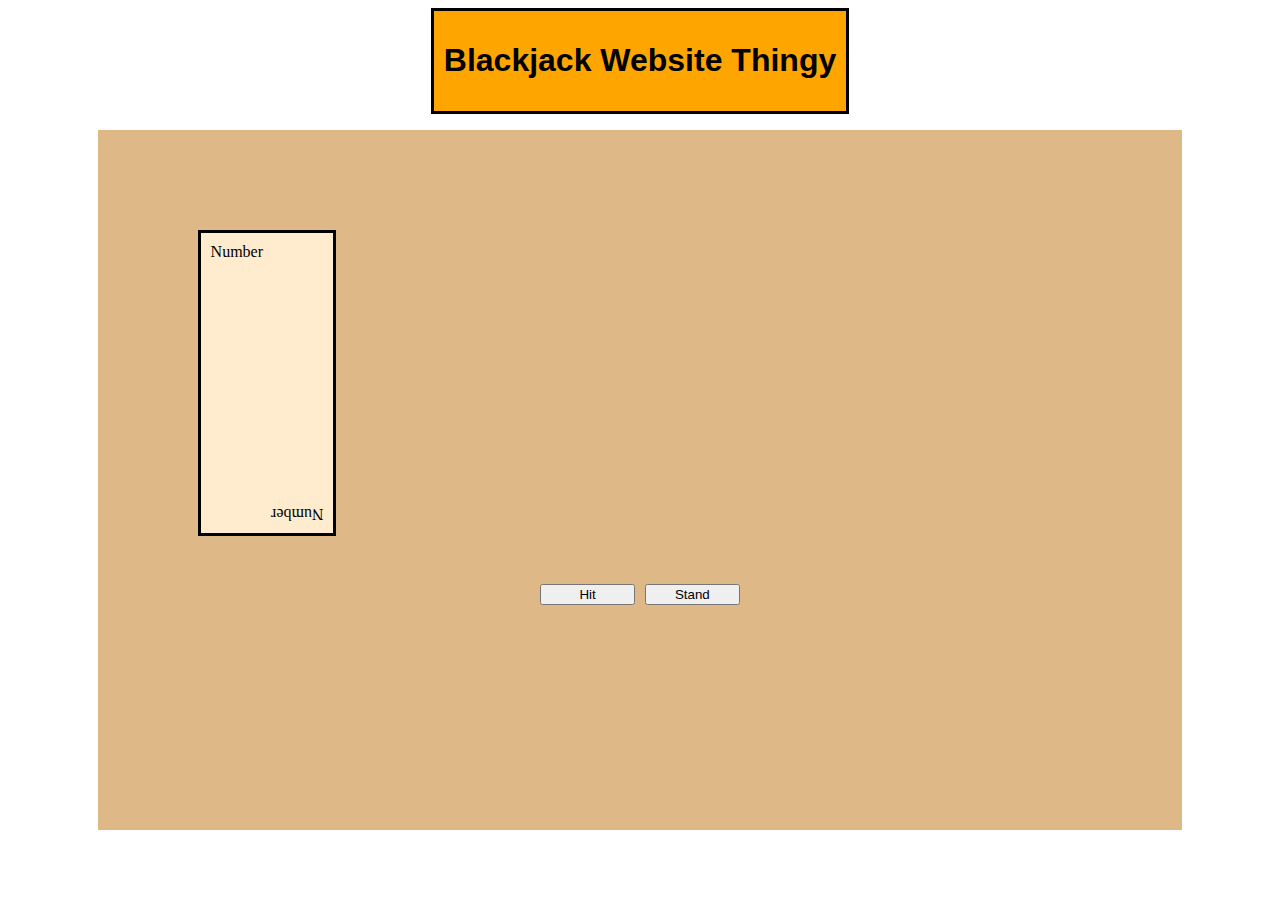
==== Blackjack/index.html @ b90930de "Blackjack Static" ====
<!DOCTYPE html>
<html lang="en">

<head>
    <meta charset="UTF-8">
    <meta http-equiv="X-UA-Compatible" content="IE=edge">
    <meta name="viewport" content="width=device-width, initial-scale=1.0">
    <link rel="stylesheet" href="style.css">
    <title>Blackjack</title>
</head>

<body>
    <div class="background">
        <div class="title">
            <h1>Blackjack Website Thingy</h1>
        </div>
        <hr class="break">
        <section class="table">

            <div class="container">

                <div class="card1">
                    <p class="number">Number</p>
                    <p class="numberBottom">Number</p>
                </div>

                <div class="tab"></div>

                <div class="card2">
                    <p class="number">Number</p>
                    <p class="numberBottom">Number</p>
                </div> 

                <div class="tab"></div>

                <div class="flip-card" style="margin-left:0;visibility: hidden;animation: spin 1s 2s forwards">
                    <div class="flip-card-inner">
                        <div class="flip-card-front">
                            <p class="number">Number</p>
                            <p class="numberBottom">Number</p>
                        </div>
                        <div class="flip-card-back">
    
                        </div>
                    </div>
                </div>

                <div class="tab"></div>

                <div class="flip-card" style="margin-left:0;visibility: hidden;animation: spin 1s 3s forwards">
                    <div class="flip-card-inner">
                        <div class="flip-card-front">
                            <p class="number">Number</p>
                            <p class="numberBottom">Number</p>
                        </div>
                        <div class="flip-card-back">
    
                        </div>
                    </div>
                </div>

                <div class="tab"></div>

                <div class="flip-card" style="margin-left:0;visibility: hidden;animation: spin 1s 4s forwards">
                    <div class="flip-card-inner">
                        <div class="flip-card-front">
                            <p class="number">Number</p>
                            <p class="numberBottom">Number</p>
                        </div>
                        <div class="flip-card-back">
    
                        </div>
                    </div>
                </div>

            </div>

            <hr class="break">
            <hr class="break">
            <hr class="break">

            <div class="container" style="align-self: center;">
                <button id="hit">Hit</button>
                <div class="tab"></div>
                <button id="stand">Stand</button>
            </div>

        </section>
    </div>
</body>

</html>
---- Blackjack/style.css ----
.background {
    display: flex;
    flex-flow: row wrap;
    /* background-color: peru; */
    align-content: center;
    justify-content: center;
}

.title {
    display: flex;
    background-color: orange;
    font-family: Comic Sans MS, cursive, sans-serif;
    padding: 10px;
    border: medium solid black;
    flex-flow: row wrap;
}

.table {
    display: flex;
    background-color: burlywood;
    flex-flow: column wrap;
    padding:100px;
    width: 70%;
    min-height: 500px;
}

.break {
    width: 100%;
    border-style: none;
}

.tab {
    width: 5%;
}

.card1 {
    display:flex;
    flex-flow: column wrap;
    justify-content: space-between;
    background-color: blanchedalmond;
    border: black medium solid;
    min-height: 300px;
    width: 15%;
    animation: spin 1s forwards;
    z-index: 1;
}

.card2 {
    display:flex;
    flex-flow: column wrap;
    justify-content: space-between;
    background-color: blanchedalmond;
    border: black medium solid;
    min-height: 300px;
    width: 15%;
    animation: spin 1s forwards 1s;
    visibility: hidden;
    z-index: 1;
}

.number {
    margin: 10px;
    width: 50%;
    width: fit-content;
}

.numberBottom {
    margin: 10px;
    transform: rotate(180deg);
    width: fit-content;
    margin-left:auto;
}

.container {
    display: flex;
    justify-content: space-between;
    perspective: 1000px;
}

#hit {
    width: 100px;
}

#stand {
    width: 100px;
}

/* .cardStatic {
    display:flex;
    flex-flow: column wrap;
    justify-content: space-between;
    background-color: blanchedalmond;
    border: black medium solid;
    min-height: 300px;
    width: 15%;
    position:relative;
    margin-left:auto;
} */

.flip-card {
    background-color: transparent;
    width: 15%;
    height: 300px;
    perspective: 1000px;
    position: relative;
    margin-left: 0;
}

.flip-card-inner {
    position: relative;
    width: 100%;
    height: 100%;
    text-align: center;
    transition: transform 0.8s;
    transform-style: preserve-3d;
    transform: rotateY(180deg);
  }

  .flip-card:hover .flip-card-inner {
    transform: rotateY(0deg);
  }

  .flip-card-front, .flip-card-back {
    position: absolute;
    width: 100%;
    height: 100%;
    -webkit-backface-visibility: hidden; /* Safari */
    backface-visibility: hidden;
  }

  .flip-card-front {
    display:flex;
    flex-flow: column wrap;
    justify-content: space-between;
    background-color: blanchedalmond;
    border: black medium solid;
  }

  .flip-card-back {
    background-color: dodgerblue;
    border: black medium solid;
    transform: rotateY(180deg);
  }

@keyframes spin {
    0% {transform: rotate3d(0,0,0,0);position:relative;left:100%;visibility: visible;}
    99% {transform: rotate3d(0,0.5,0.2,360deg);left:0px;visibility: visible;position:relative}
    100% {position:static;visibility: visible;transform: rotate3d(0,0.5,0.2,360deg)}
}
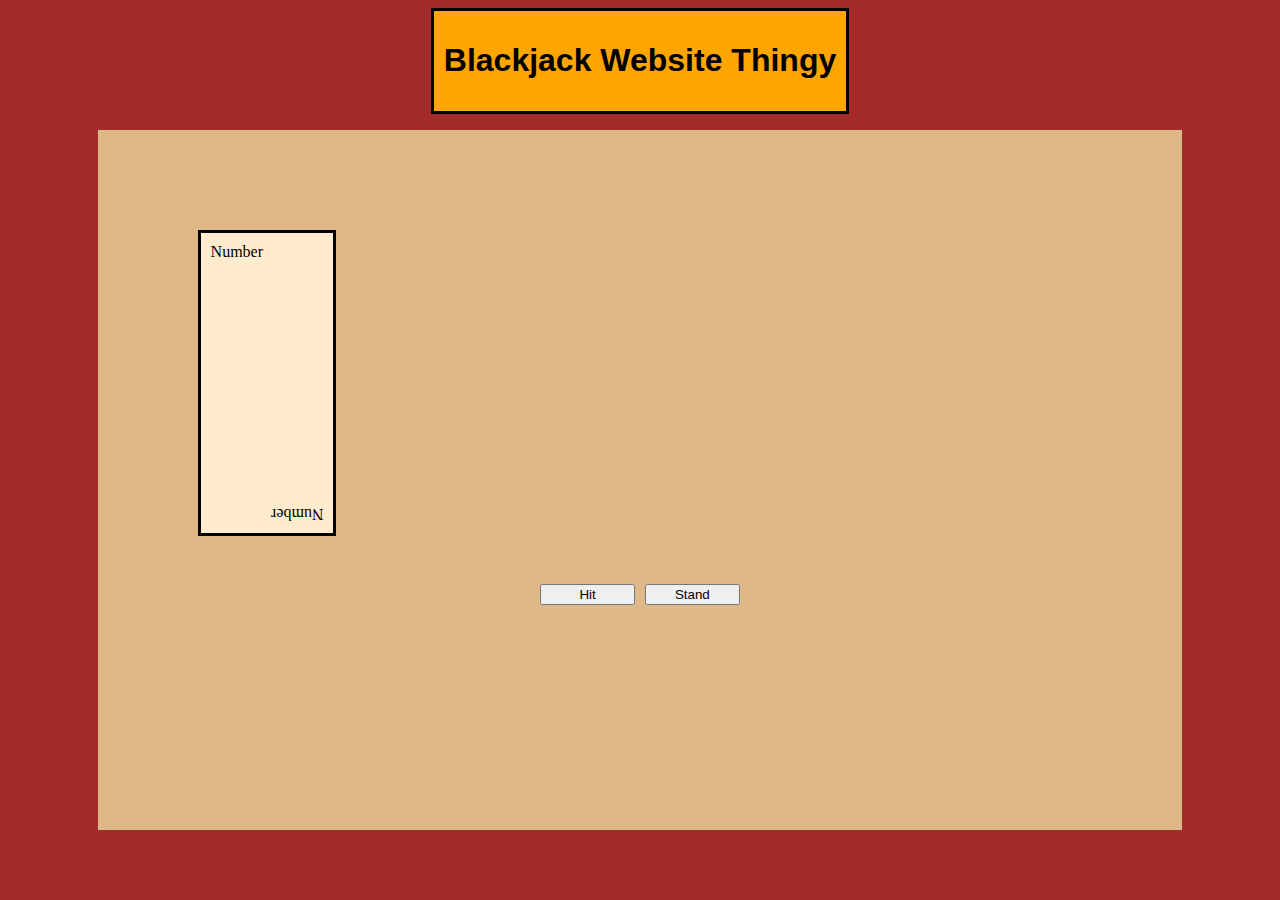
==== commit d98976a6: "Animations Fixed" ====
--- a/Blackjack/index.html
+++ b/Blackjack/index.html
@@ -33,7 +33,7 @@
 
                 <div class="tab"></div>
 
-                <div class="flip-card" style="margin-left:0;visibility: hidden;animation: spin 1s 2s forwards">
+                <div class="flip-card" style="margin-left:0;visibility: hidden;animation: spin2 1s 2s forwards">
                     <div class="flip-card-inner">
                         <div class="flip-card-front">
                             <p class="number">Number</p>
@@ -47,7 +47,7 @@
 
                 <div class="tab"></div>
 
-                <div class="flip-card" style="margin-left:0;visibility: hidden;animation: spin 1s 3s forwards">
+                <div class="flip-card" style="margin-left:0;visibility: hidden;animation: spin3 1s 3s forwards">
                     <div class="flip-card-inner">
                         <div class="flip-card-front">
                             <p class="number">Number</p>
@@ -61,7 +61,7 @@
 
                 <div class="tab"></div>
 
-                <div class="flip-card" style="margin-left:0;visibility: hidden;animation: spin 1s 4s forwards">
+                <div class="flip-card" style="margin-left:0;visibility: hidden;animation: spin4 1s 4s forwards">
                     <div class="flip-card-inner">
                         <div class="flip-card-front">
                             <p class="number">Number</p>
--- a/Blackjack/style.css
+++ b/Blackjack/style.css
@@ -4,6 +4,10 @@
     /* background-color: peru; */
     align-content: center;
     justify-content: center;
+}
+
+body {
+    background-color: brown;
 }
 
 .title {
@@ -19,7 +23,7 @@
     display: flex;
     background-color: burlywood;
     flex-flow: column wrap;
-    padding:100px;
+    padding: 100px;
     width: 70%;
     min-height: 500px;
 }
@@ -34,7 +38,7 @@
 }
 
 .card1 {
-    display:flex;
+    display: flex;
     flex-flow: column wrap;
     justify-content: space-between;
     background-color: blanchedalmond;
@@ -46,14 +50,14 @@
 }
 
 .card2 {
-    display:flex;
+    display: flex;
     flex-flow: column wrap;
     justify-content: space-between;
     background-color: blanchedalmond;
     border: black medium solid;
     min-height: 300px;
     width: 15%;
-    animation: spin 1s forwards 1s;
+    animation: spin1 1s forwards 1s;
     visibility: hidden;
     z-index: 1;
 }
@@ -68,7 +72,7 @@
     margin: 10px;
     transform: rotate(180deg);
     width: fit-content;
-    margin-left:auto;
+    margin-left: auto;
 }
 
 .container {
@@ -84,18 +88,6 @@
 #stand {
     width: 100px;
 }
-
-/* .cardStatic {
-    display:flex;
-    flex-flow: column wrap;
-    justify-content: space-between;
-    background-color: blanchedalmond;
-    border: black medium solid;
-    min-height: 300px;
-    width: 15%;
-    position:relative;
-    margin-left:auto;
-} */
 
 .flip-card {
     background-color: transparent;
@@ -114,36 +106,142 @@
     transition: transform 0.8s;
     transform-style: preserve-3d;
     transform: rotateY(180deg);
-  }
-
-  .flip-card:hover .flip-card-inner {
+}
+
+.flip-card:hover .flip-card-inner {
     transform: rotateY(0deg);
-  }
-
-  .flip-card-front, .flip-card-back {
+}
+
+.flip-card-front,
+.flip-card-back {
     position: absolute;
     width: 100%;
     height: 100%;
-    -webkit-backface-visibility: hidden; /* Safari */
+    -webkit-backface-visibility: hidden;
+    /* Safari */
     backface-visibility: hidden;
-  }
-
-  .flip-card-front {
-    display:flex;
+}
+
+.flip-card-front {
+    display: flex;
     flex-flow: column wrap;
     justify-content: space-between;
     background-color: blanchedalmond;
     border: black medium solid;
-  }
-
-  .flip-card-back {
+}
+
+.flip-card-back {
     background-color: dodgerblue;
     border: black medium solid;
     transform: rotateY(180deg);
-  }
+}
 
 @keyframes spin {
-    0% {transform: rotate3d(0,0,0,0);position:relative;left:100%;visibility: visible;}
-    99% {transform: rotate3d(0,0.5,0.2,360deg);left:0px;visibility: visible;position:relative}
-    100% {position:static;visibility: visible;transform: rotate3d(0,0.5,0.2,360deg)}
+    0% {
+        transform: rotate3d(0, 0, 0, 0);
+        position: relative;
+        left: 100%;
+        visibility: visible;
+    }
+
+    99% {
+        transform: rotate3d(0, 0.5, 0.2, 360deg);
+        left: 0px;
+        visibility: visible;
+        position: relative
+    }
+
+    100% {
+        position: static;
+        visibility: visible;
+        transform: rotate3d(0, 0.5, 0.2, 360deg)
+    }
+}
+
+@keyframes spin1 {
+    0% {
+        transform: rotate3d(0, 0, 0, 0);
+        position: relative;
+        left: 80%;
+        visibility: visible;
+    }
+
+    99% {
+        transform: rotate3d(0, 0.5, 0.2, 360deg);
+        left: 0px;
+        visibility: visible;
+        position: relative
+    }
+
+    100% {
+        position: static;
+        visibility: visible;
+        transform: rotate3d(0, 0.5, 0.2, 360deg)
+    }
+}
+
+@keyframes spin2 {
+    0% {
+        transform: rotate3d(0, 0, 0, 0);
+        position: relative;
+        left: 60%;
+        visibility: visible;
+    }
+
+    99% {
+        transform: rotate3d(0, 0.5, 0.2, 360deg);
+        left: 0px;
+        visibility: visible;
+        position: relative
+    }
+
+    100% {
+        position: static;
+        visibility: visible;
+        transform: rotate3d(0, 0.5, 0.2, 360deg)
+    }
+}
+
+@keyframes spin3 {
+    0% {
+        transform: rotate3d(0, 0, 0, 0);
+        position: relative;
+        left: 40%;
+        visibility: visible;
+    }
+
+    99% {
+        transform: rotate3d(0, 0.5, 0.2, 360deg);
+        left: 0px;
+        visibility: visible;
+        position: relative
+    }
+
+    100% {
+        position: static;
+        visibility: visible;
+        transform: rotate3d(0, 0.5, 0.2, 360deg)
+    }
+}
+
+@keyframes spin4 {
+    0% {
+        transform: rotate3d(0, 0, 0, 0);
+        position: relative;
+        left: 20%;
+        visibility: visible;
+    }
+
+    99% {
+        transform: rotate3d(0, 0.5, 0.2, 360deg);
+        left: 0px;
+        visibility: visible;
+        position: relative
+    }
+
+    100% {
+        position: static;
+        visibility: visible;
+        transform: rotate3d(0, 0.5, 0.2, 360deg)
+    }
 }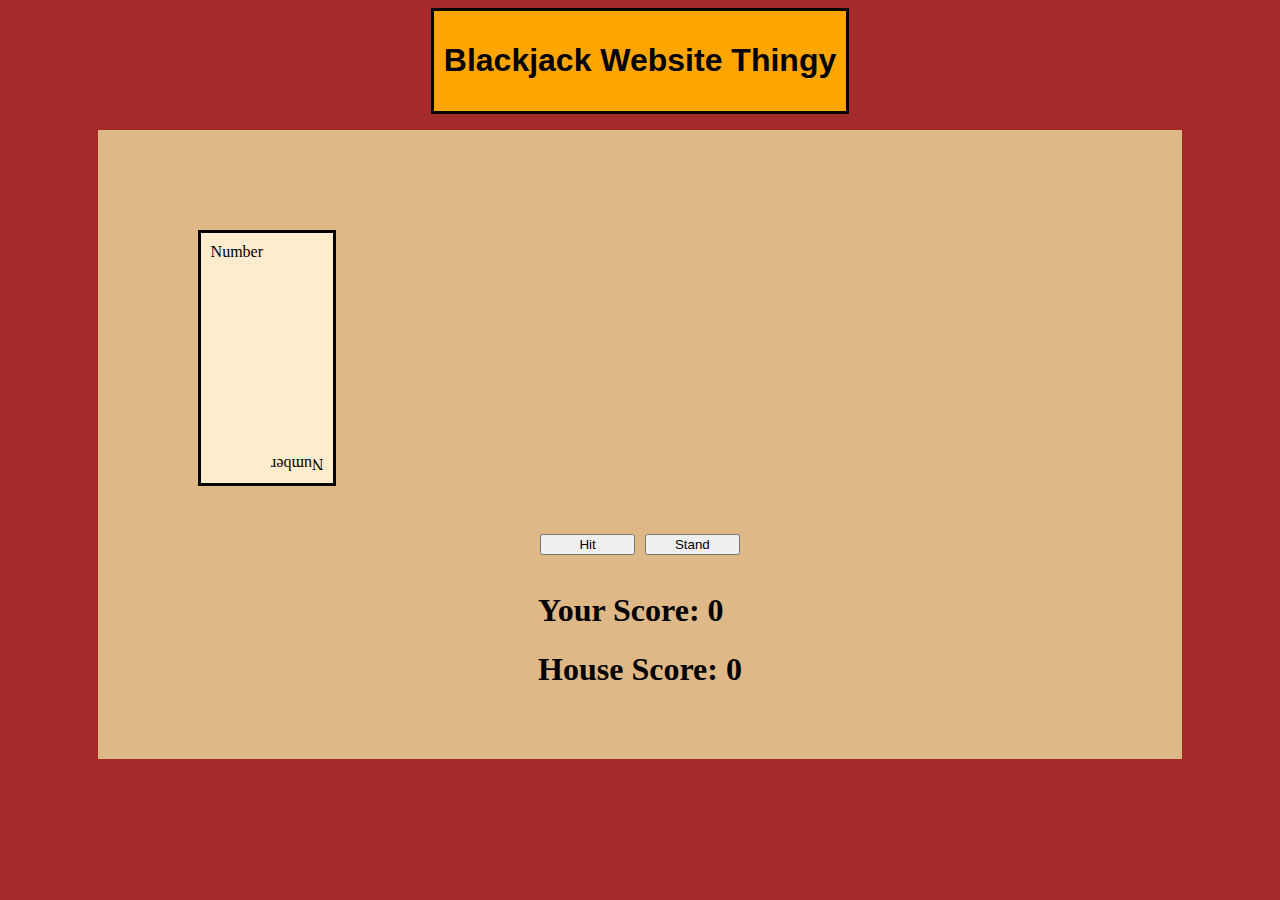
==== commit 0c766bac: "dbbfs" ====
--- a/Blackjack/index.html
+++ b/Blackjack/index.html
@@ -6,6 +6,7 @@
     <meta http-equiv="X-UA-Compatible" content="IE=edge">
     <meta name="viewport" content="width=device-width, initial-scale=1.0">
     <link rel="stylesheet" href="style.css">
+    <script src="script.js" defer></script>
     <title>Blackjack</title>
 </head>
 
@@ -29,7 +30,7 @@
                 <div class="card2">
                     <p class="number">Number</p>
                     <p class="numberBottom">Number</p>
-                </div> 
+                </div>
 
                 <div class="tab"></div>
 
@@ -40,7 +41,7 @@
                             <p class="numberBottom">Number</p>
                         </div>
                         <div class="flip-card-back">
-    
+
                         </div>
                     </div>
                 </div>
@@ -54,7 +55,7 @@
                             <p class="numberBottom">Number</p>
                         </div>
                         <div class="flip-card-back">
-    
+
                         </div>
                     </div>
                 </div>
@@ -68,7 +69,7 @@
                             <p class="numberBottom">Number</p>
                         </div>
                         <div class="flip-card-back">
-    
+
                         </div>
                     </div>
                 </div>
@@ -85,6 +86,17 @@
                 <button id="stand">Stand</button>
             </div>
 
+            <hr class="break">
+
+            <div class="containerCenter">
+                <div>
+                    <h1>Your Score: <span id="yourScore">0</span>
+                    </h1>
+                    <h1>House Score: <span id="houseScore">0</span>
+                    </h1>
+                </div>
+            </div>
+
         </section>
     </div>
 </body>
--- a/Blackjack/style.css
+++ b/Blackjack/style.css
@@ -25,7 +25,8 @@
     flex-flow: column wrap;
     padding: 100px;
     width: 70%;
-    min-height: 500px;
+    min-height: 400px;
+    padding-bottom: 50px;
 }
 
 .break {
@@ -43,7 +44,7 @@
     justify-content: space-between;
     background-color: blanchedalmond;
     border: black medium solid;
-    min-height: 300px;
+    min-height: 250px;
     width: 15%;
     animation: spin 1s forwards;
     z-index: 1;
@@ -55,7 +56,7 @@
     justify-content: space-between;
     background-color: blanchedalmond;
     border: black medium solid;
-    min-height: 300px;
+    min-height: 250px;
     width: 15%;
     animation: spin1 1s forwards 1s;
     visibility: hidden;
@@ -81,6 +82,12 @@
     perspective: 1000px;
 }
 
+.containerCenter {
+    display: flex;
+    justify-content: center;
+    perspective: 1000px;
+}
+
 #hit {
     width: 100px;
 }
@@ -92,7 +99,7 @@
 .flip-card {
     background-color: transparent;
     width: 15%;
-    height: 300px;
+    height: 250px;
     perspective: 1000px;
     position: relative;
     margin-left: 0;
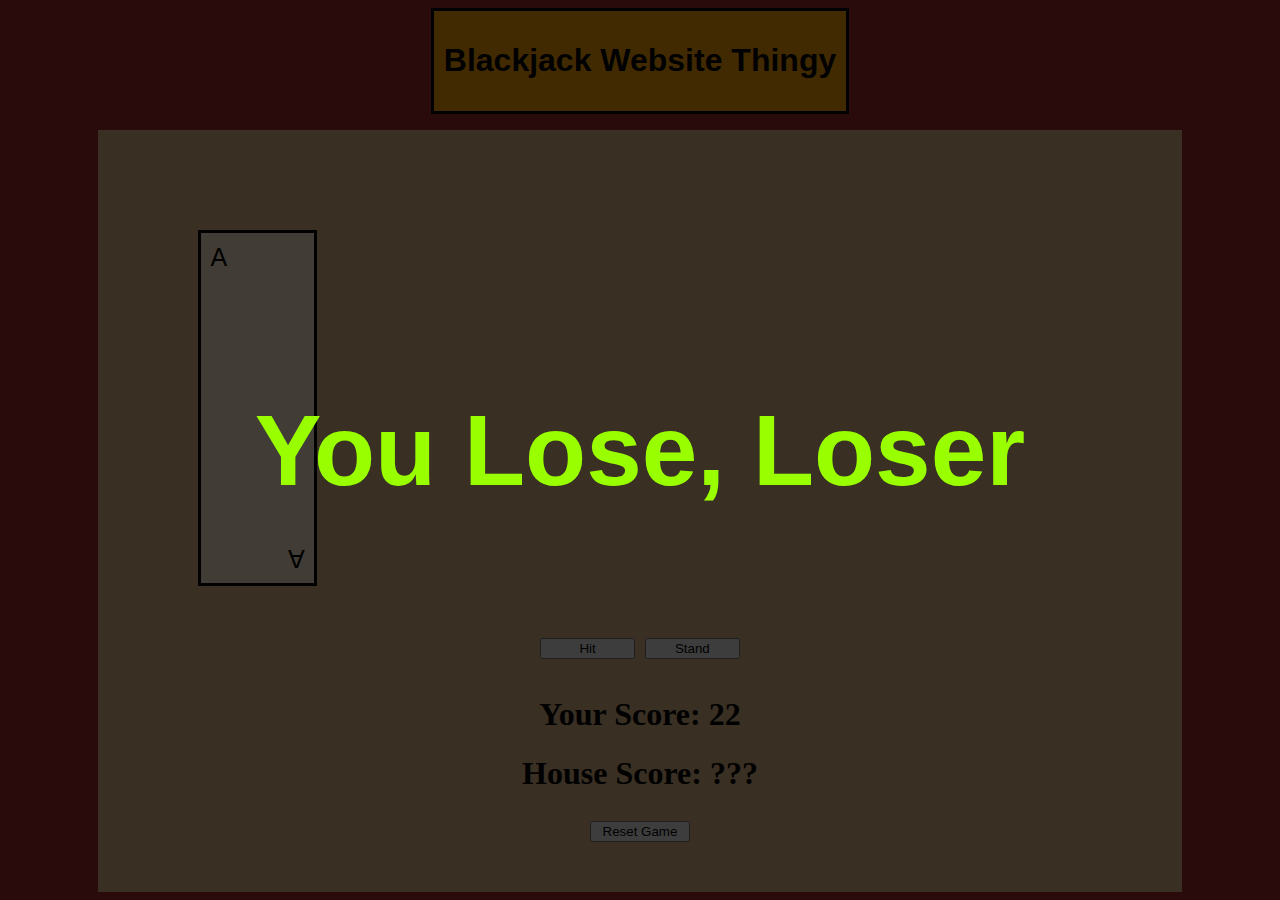
==== commit 6992bc21: "htuyrsrthrtsh" ====
--- a/Blackjack/index.html
+++ b/Blackjack/index.html
@@ -11,6 +11,12 @@
 </head>
 
 <body>
+
+    <div id="loseScreen">
+        <h1 id="lossText">You Lose, Loser</h1>
+        <h1 id="winText">Gamer, You Win!</h1>
+    </div>
+
     <div class="background">
         <div class="title">
             <h1>Blackjack Website Thingy</h1>
@@ -18,7 +24,7 @@
         <hr class="break">
         <section class="table">
 
-            <div class="container">
+            <div id="cardContainer" class="container" style="min-height: 40vh;">
 
                 <div class="card1">
                     <p class="number">Number</p>
@@ -37,8 +43,8 @@
                 <div class="flip-card" style="margin-left:0;visibility: hidden;animation: spin2 1s 2s forwards">
                     <div class="flip-card-inner">
                         <div class="flip-card-front">
-                            <p class="number">Number</p>
-                            <p class="numberBottom">Number</p>
+                            <p class="number">0</p>
+                            <p class="numberBottom">0</p>
                         </div>
                         <div class="flip-card-back">
 
@@ -51,8 +57,8 @@
                 <div class="flip-card" style="margin-left:0;visibility: hidden;animation: spin3 1s 3s forwards">
                     <div class="flip-card-inner">
                         <div class="flip-card-front">
-                            <p class="number">Number</p>
-                            <p class="numberBottom">Number</p>
+                            <p class="number">0</p>
+                            <p class="numberBottom">0</p>
                         </div>
                         <div class="flip-card-back">
 
@@ -65,8 +71,22 @@
                 <div class="flip-card" style="margin-left:0;visibility: hidden;animation: spin4 1s 4s forwards">
                     <div class="flip-card-inner">
                         <div class="flip-card-front">
-                            <p class="number">Number</p>
-                            <p class="numberBottom">Number</p>
+                            <p class="number">0</p>
+                            <p class="numberBottom">0</p>
+                        </div>
+                        <div class="flip-card-back">
+
+                        </div>
+                    </div>
+                </div>
+
+                <div class="tab"></div>
+
+                <div class="flip-card" style="margin-left:0;visibility: hidden;animation: spin4 1s 5s forwards">
+                    <div class="flip-card-inner">
+                        <div class="flip-card-front">
+                            <p class="number">0</p>
+                            <p class="numberBottom">0</p>
                         </div>
                         <div class="flip-card-back">
 
@@ -81,9 +101,9 @@
             <hr class="break">
 
             <div class="container" style="align-self: center;">
-                <button id="hit">Hit</button>
+                <button id="hit" onclick="hit()">Hit</button>
                 <div class="tab"></div>
-                <button id="stand">Stand</button>
+                <button id="stand" onclick="stand()">Stand</button>
             </div>
 
             <hr class="break">
@@ -92,10 +112,13 @@
                 <div>
                     <h1>Your Score: <span id="yourScore">0</span>
                     </h1>
-                    <h1>House Score: <span id="houseScore">0</span>
+                    <h1>House Score: <span id="houseScore">???</span>
                     </h1>
+                    <hr class="break">
+                    <button id="reset" onclick="resetGame()">Reset Game</button>
                 </div>
             </div>
+
 
         </section>
     </div>
--- a/Blackjack/style.css
+++ b/Blackjack/style.css
@@ -25,7 +25,7 @@
     flex-flow: column wrap;
     padding: 100px;
     width: 70%;
-    min-height: 400px;
+    min-height: 1vh;
     padding-bottom: 50px;
 }
 
@@ -44,7 +44,7 @@
     justify-content: space-between;
     background-color: blanchedalmond;
     border: black medium solid;
-    min-height: 250px;
+    height: 350px;
     width: 15%;
     animation: spin 1s forwards;
     z-index: 1;
@@ -56,7 +56,7 @@
     justify-content: space-between;
     background-color: blanchedalmond;
     border: black medium solid;
-    min-height: 250px;
+    height: 350px;
     width: 15%;
     animation: spin1 1s forwards 1s;
     visibility: hidden;
@@ -67,6 +67,8 @@
     margin: 10px;
     width: 50%;
     width: fit-content;
+    font-family: Comic Sans MS, cursive, sans-serif;
+    font-size: 25px;
 }
 
 .numberBottom {
@@ -74,6 +76,8 @@
     transform: rotate(180deg);
     width: fit-content;
     margin-left: auto;
+    font-family: Comic Sans MS, cursive, sans-serif;
+    font-size: 25px;
 }
 
 .container {
@@ -86,6 +90,39 @@
     display: flex;
     justify-content: center;
     perspective: 1000px;
+    text-align: center;
+}
+
+#loseScreen {
+    display: flex;
+    justify-content: center;
+    align-items: center;
+    background-color: rgba(0, 0, 0, 0);
+    height: 100vh;
+    width: 100vw;
+    position: fixed;
+    margin:0;
+    left:0;
+    top:0;
+    z-index: 1000;
+    visibility: hidden;
+    transition: background-color 2s;
+}
+
+#lossText {
+    position:absolute;
+    font-family: Comic Sans MS, cursive, sans-serif;
+    font-size: 100px;
+    color: rgba(153, 255, 0, 0);
+    transition: color 2s;
+}
+
+#winText {
+    position:absolute;
+    font-family: Comic Sans MS, cursive, sans-serif;
+    font-size: 100px;
+    color: rgba(153, 255, 0, 0);
+    transition: color 2s;
 }
 
 #hit {
@@ -93,13 +130,17 @@
 }
 
 #stand {
+    width: 100px;
+}
+
+#reset {
     width: 100px;
 }
 
 .flip-card {
     background-color: transparent;
     width: 15%;
-    height: 250px;
+    height: 350px;
     perspective: 1000px;
     position: relative;
     margin-left: 0;
@@ -115,9 +156,9 @@
     transform: rotateY(180deg);
 }
 
-.flip-card:hover .flip-card-inner {
+/* .flip-card:hover .flip-card-inner {
     transform: rotateY(0deg);
-}
+} */
 
 .flip-card-front,
 .flip-card-back {
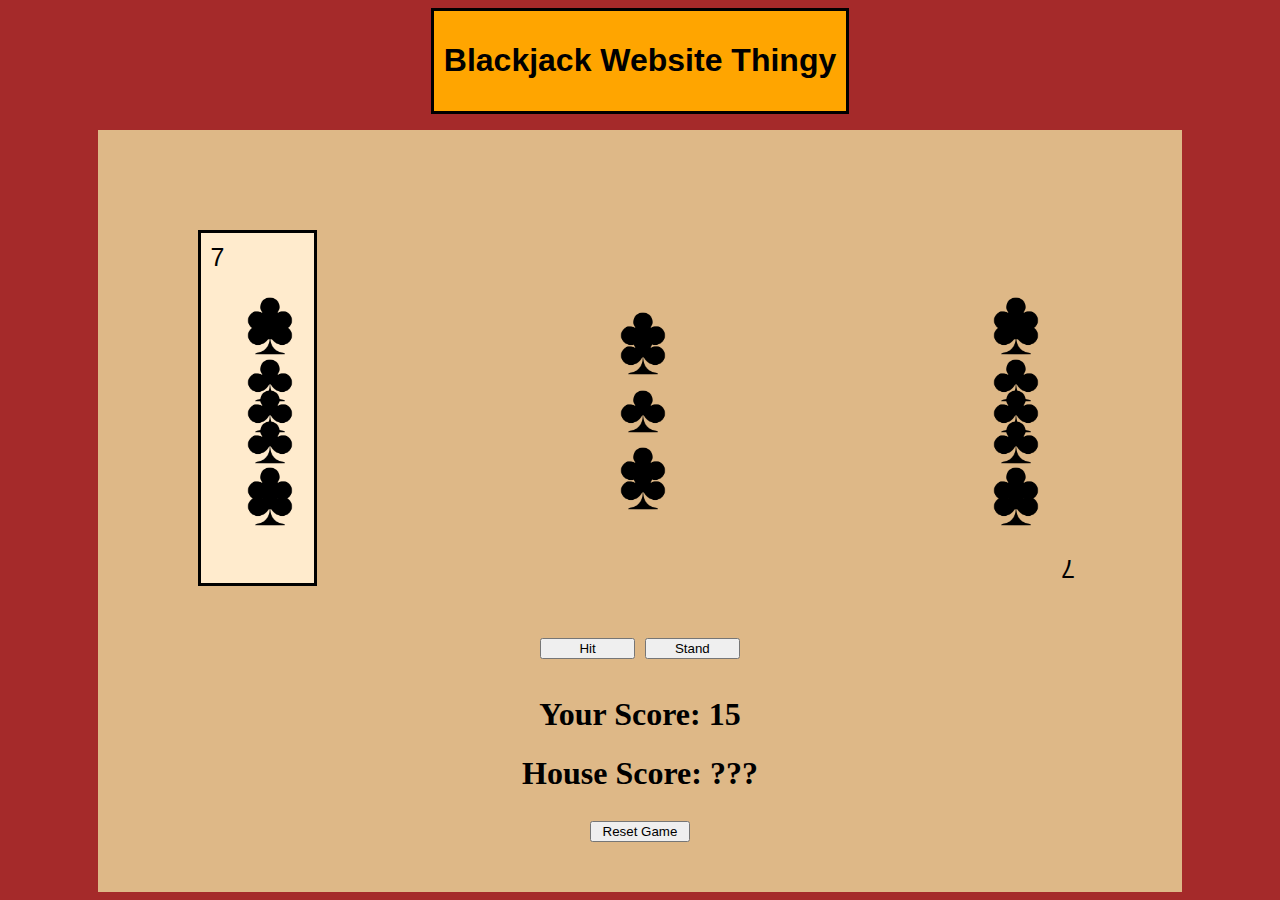
==== commit d775bdc4: "Images Added" ====
--- a/Blackjack/index.html
+++ b/Blackjack/index.html
@@ -27,15 +27,104 @@
             <div id="cardContainer" class="container" style="min-height: 40vh;">
 
                 <div class="card1">
-                    <p class="number">Number</p>
-                    <p class="numberBottom">Number</p>
+                    <div class="cardContainerThing">
+                        <p class="number">0</p>
+                        <p class="numberBottom">0</p>
+                    </div>
+
+                    <div class="cardContainerThingCenter">
+                        <div style="width: 50px;height: 50px;background-color: transparent;"></div>
+                        <img src="Images/Card_club.png" class="images" id="3C1S1">
+                        <img src="Images/Card_club.png" class="images" id="3C1S2">
+                        <img src="Images/Card_club.png" class="images" id="3C1S3">
+                        <div style="width: 50px;height: 50px;background-color: transparent;"></div>
+                        <div class="flexBreak"></div>
+                        <div style="width: 50px;height: 50px;background-color: transparent;"></div>
+                        <img src="Images/Card_club.png" class="images" id="3C1S4">
+                        <img src="Images/Card_club.png" class="images" id="3C1S5">
+                        <img src="Images/Card_club.png" class="images" id="3C1S6">
+                        <div style="width: 50px;height: 50px;background-color: transparent;"></div>
+                        <div class="flexBreak"></div>
+                        <div style="width: 50px;height: 50px;background-color: transparent;"></div>
+                        <img src="Images/Card_club.png" class="images" id="3C1S7">
+                        <img src="Images/Card_club.png" class="images" id="3C1S8">
+                        <img src="Images/Card_club.png" class="images" id="3C1S9">
+                        <div style="width: 50px;height: 50px;background-color: transparent;"></div>
+                    </div>
+
+                    <div class="cardContainerThingCenter">
+                        <div style="width: 50px;height: 50px;background-color: transparent;"></div>
+                        <img src="Images/Card_club.png" class="images" id="4C1S1">
+                        <img src="Images/Card_club.png" class="images" id="4C1S2">
+                        <img src="Images/Card_club.png" class="images" id="4C1S3">
+                        <img src="Images/Card_club.png" class="images" id="4C1S4">
+                        <div style="width: 50px;height: 50px;background-color: transparent;"></div>
+                        <div class="flexBreak"></div>
+                        <div style="width: 50px;height: 70px;background-color: transparent;"></div>
+                        <img src="Images/Card_club.png" class="images" id="4C1S5">
+                        <div style="width: 50px;height: 10px;background-color: transparent;"></div>
+                        <img src="Images/Card_club.png" class="images" id="4C1S6">
+                        <div style="width: 50px;height: 70px;background-color: transparent;"></div>
+                        <div class="flexBreak"></div>
+                        <div style="width: 50px;height: 50px;background-color: transparent;"></div>
+                        <img src="Images/Card_club.png" class="images" id="4C1S7">
+                        <img src="Images/Card_club.png" class="images" id="4C1S8">
+                        <img src="Images/Card_club.png" class="images" id="4C1S9">
+                        <img src="Images/Card_club.png" class="images" id="4C1S10">
+                        <div style="width: 50px;height: 50px;background-color: transparent;"></div>
+                    </div>
+
                 </div>
 
                 <div class="tab"></div>
 
                 <div class="card2">
-                    <p class="number">Number</p>
-                    <p class="numberBottom">Number</p>
+                    <div class="cardContainerThing">
+                        <p class="number">0</p>
+                        <p class="numberBottom">0</p>
+                    </div>
+
+                    <div class="cardContainerThingCenter">
+                        <div style="width: 50px;height: 50px;background-color: transparent;"></div>
+                        <img src="Images/Card_club.png" class="images" id="3C2S1">
+                        <img src="Images/Card_club.png" class="images" id="3C2S2">
+                        <img src="Images/Card_club.png" class="images" id="3C2S3">
+                        <div style="width: 50px;height: 50px;background-color: transparent;"></div>
+                        <div class="flexBreak"></div>
+                        <div style="width: 50px;height: 50px;background-color: transparent;"></div>
+                        <img src="Images/Card_club.png" class="images" id="3C2S4">
+                        <img src="Images/Card_club.png" class="images" id="3C2S5">
+                        <img src="Images/Card_club.png" class="images" id="3C2S6">
+                        <div style="width: 50px;height: 50px;background-color: transparent;"></div>
+                        <div class="flexBreak"></div>
+                        <div style="width: 50px;height: 50px;background-color: transparent;"></div>
+                        <img src="Images/Card_club.png" class="images" id="3C2S7">
+                        <img src="Images/Card_club.png" class="images" id="3C2S8">
+                        <img src="Images/Card_club.png" class="images" id="3C2S9">
+                        <div style="width: 50px;height: 50px;background-color: transparent;"></div>
+                    </div>
+
+                    <div class="cardContainerThingCenter">
+                        <div style="width: 50px;height: 50px;background-color: transparent;"></div>
+                        <img src="Images/Card_club.png" class="images" id="4C2S1">
+                        <img src="Images/Card_club.png" class="images" id="4C2S2">
+                        <img src="Images/Card_club.png" class="images" id="4C2S3">
+                        <img src="Images/Card_club.png" class="images" id="4C2S4">
+                        <div style="width: 50px;height: 50px;background-color: transparent;"></div>
+                        <div class="flexBreak"></div>
+                        <div style="width: 50px;height: 70px;background-color: transparent;"></div>
+                        <img src="Images/Card_club.png" class="images" id="4C2S5">
+                        <div style="width: 50px;height: 10px;background-color: transparent;"></div>
+                        <img src="Images/Card_club.png" class="images" id="4C2S6">
+                        <div style="width: 50px;height: 70px;background-color: transparent;"></div>
+                        <div class="flexBreak"></div>
+                        <div style="width: 50px;height: 50px;background-color: transparent;"></div>
+                        <img src="Images/Card_club.png" class="images" id="4C2S7">
+                        <img src="Images/Card_club.png" class="images" id="4C2S8">
+                        <img src="Images/Card_club.png" class="images" id="4C2S9">
+                        <img src="Images/Card_club.png" class="images" id="4C2S10">
+                        <div style="width: 50px;height: 50px;background-color: transparent;"></div>
+                    </div>
                 </div>
 
                 <div class="tab"></div>
@@ -43,9 +132,54 @@
                 <div class="flip-card" style="margin-left:0;visibility: hidden;animation: spin2 1s 2s forwards">
                     <div class="flip-card-inner">
                         <div class="flip-card-front">
-                            <p class="number">0</p>
-                            <p class="numberBottom">0</p>
-                        </div>
+                            <div class="cardContainerThing">
+                                <p class="number">0r</p>
+                                <p class="numberBottom">0</p>
+                            </div>
+                        </div>
+
+                        <div class="cardContainerThingCenter">
+                            <div style="width: 50px;height: 50px;background-color: transparent;"></div>
+                            <img src="Images/Card_club.png" class="images" id="3C3S1">
+                            <img src="Images/Card_club.png" class="images" id="3C3S2">
+                            <img src="Images/Card_club.png" class="images" id="3C3S3">
+                            <div style="width: 50px;height: 50px;background-color: transparent;"></div>
+                            <div class="flexBreak"></div>
+                            <div style="width: 50px;height: 50px;background-color: transparent;"></div>
+                            <img src="Images/Card_club.png" class="images" id="3C3S4">
+                            <img src="Images/Card_club.png" class="images" id="3C3S5">
+                            <img src="Images/Card_club.png" class="images" id="3C3S6">
+                            <div style="width: 50px;height: 50px;background-color: transparent;"></div>
+                            <div class="flexBreak"></div>
+                            <div style="width: 50px;height: 50px;background-color: transparent;"></div>
+                            <img src="Images/Card_club.png" class="images" id="3C3S7">
+                            <img src="Images/Card_club.png" class="images" id="3C3S8">
+                            <img src="Images/Card_club.png" class="images" id="3C3S9">
+                            <div style="width: 50px;height: 50px;background-color: transparent;"></div>
+                        </div>
+
+                        <div class="cardContainerThingCenter">
+                            <div style="width: 50px;height: 50px;background-color: transparent;"></div>
+                            <img src="Images/Card_club.png" class="images" id="4C3S1">
+                            <img src="Images/Card_club.png" class="images" id="4C3S2">
+                            <img src="Images/Card_club.png" class="images" id="4C3S3">
+                            <img src="Images/Card_club.png" class="images" id="4C3S4">
+                            <div style="width: 50px;height: 50px;background-color: transparent;"></div>
+                            <div class="flexBreak"></div>
+                            <div style="width: 50px;height: 70px;background-color: transparent;"></div>
+                            <img src="Images/Card_club.png" class="images" id="4C3S5">
+                            <div style="width: 50px;height: 10px;background-color: transparent;"></div>
+                            <img src="Images/Card_club.png" class="images" id="4C3S6">
+                            <div style="width: 50px;height: 70px;background-color: transparent;"></div>
+                            <div class="flexBreak"></div>
+                            <div style="width: 50px;height: 50px;background-color: transparent;"></div>
+                            <img src="Images/Card_club.png" class="images" id="4C3S7">
+                            <img src="Images/Card_club.png" class="images" id="4C3S8">
+                            <img src="Images/Card_club.png" class="images" id="4C3S9">
+                            <img src="Images/Card_club.png" class="images" id="4C3S10">
+                            <div style="width: 50px;height: 50px;background-color: transparent;"></div>
+                        </div>
+
                         <div class="flip-card-back">
 
                         </div>
@@ -57,8 +191,53 @@
                 <div class="flip-card" style="margin-left:0;visibility: hidden;animation: spin3 1s 3s forwards">
                     <div class="flip-card-inner">
                         <div class="flip-card-front">
-                            <p class="number">0</p>
-                            <p class="numberBottom">0</p>
+                            <div class="cardContainerThing">
+                                <p class="number">0</p>
+                                <p class="numberBottom">0</p>
+                            </div>
+
+                            <div class="cardContainerThingCenter">
+                                <div style="width: 50px;height: 50px;background-color: transparent;"></div>
+                                <img src="Images/Card_club.png" class="images" id="3C4S1">
+                                <img src="Images/Card_club.png" class="images" id="3C4S2">
+                                <img src="Images/Card_club.png" class="images" id="3C4S3">
+                                <div style="width: 50px;height: 50px;background-color: transparent;"></div>
+                                <div class="flexBreak"></div>
+                                <div style="width: 50px;height: 50px;background-color: transparent;"></div>
+                                <img src="Images/Card_club.png" class="images" id="3C4S4">
+                                <img src="Images/Card_club.png" class="images" id="3C4S5">
+                                <img src="Images/Card_club.png" class="images" id="3C4S6">
+                                <div style="width: 50px;height: 50px;background-color: transparent;"></div>
+                                <div class="flexBreak"></div>
+                                <div style="width: 50px;height: 50px;background-color: transparent;"></div>
+                                <img src="Images/Card_club.png" class="images" id="3C4S7">
+                                <img src="Images/Card_club.png" class="images" id="3C4S8">
+                                <img src="Images/Card_club.png" class="images" id="3C4S9">
+                                <div style="width: 50px;height: 50px;background-color: transparent;"></div>
+                            </div>
+
+                            <div class="cardContainerThingCenter">
+                                <div style="width: 50px;height: 50px;background-color: transparent;"></div>
+                                <img src="Images/Card_club.png" class="images" id="4C4S1">
+                                <img src="Images/Card_club.png" class="images" id="4C4S2">
+                                <img src="Images/Card_club.png" class="images" id="4C4S3">
+                                <img src="Images/Card_club.png" class="images" id="4C4S4">
+                                <div style="width: 50px;height: 50px;background-color: transparent;"></div>
+                                <div class="flexBreak"></div>
+                                <div style="width: 50px;height: 70px;background-color: transparent;"></div>
+                                <img src="Images/Card_club.png" class="images" id="4C4S5">
+                                <div style="width: 50px;height: 10px;background-color: transparent;"></div>
+                                <img src="Images/Card_club.png" class="images" id="4C4S6">
+                                <div style="width: 50px;height: 70px;background-color: transparent;"></div>
+                                <div class="flexBreak"></div>
+                                <div style="width: 50px;height: 50px;background-color: transparent;"></div>
+                                <img src="Images/Card_club.png" class="images" id="4C4S7">
+                                <img src="Images/Card_club.png" class="images" id="4C4S8">
+                                <img src="Images/Card_club.png" class="images" id="4C4S9">
+                                <img src="Images/Card_club.png" class="images" id="4C4S10">
+                                <div style="width: 50px;height: 50px;background-color: transparent;"></div>
+                            </div>
+
                         </div>
                         <div class="flip-card-back">
 
@@ -71,8 +250,53 @@
                 <div class="flip-card" style="margin-left:0;visibility: hidden;animation: spin4 1s 4s forwards">
                     <div class="flip-card-inner">
                         <div class="flip-card-front">
-                            <p class="number">0</p>
-                            <p class="numberBottom">0</p>
+                            <div class="cardContainerThing">
+                                <p class="number">0</p>
+                                <p class="numberBottom">0</p>
+                            </div>
+
+                            <div class="cardContainerThingCenter">
+                                <div style="width: 50px;height: 50px;background-color: transparent;"></div>
+                                <img src="Images/Card_club.png" class="images" id="3C5S1">
+                                <img src="Images/Card_club.png" class="images" id="3C5S2">
+                                <img src="Images/Card_club.png" class="images" id="3C5S3">
+                                <div style="width: 50px;height: 50px;background-color: transparent;"></div>
+                                <div class="flexBreak"></div>
+                                <div style="width: 50px;height: 50px;background-color: transparent;"></div>
+                                <img src="Images/Card_club.png" class="images" id="3C5S4">
+                                <img src="Images/Card_club.png" class="images" id="3C5S5">
+                                <img src="Images/Card_club.png" class="images" id="3C5S6">
+                                <div style="width: 50px;height: 50px;background-color: transparent;"></div>
+                                <div class="flexBreak"></div>
+                                <div style="width: 50px;height: 50px;background-color: transparent;"></div>
+                                <img src="Images/Card_club.png" class="images" id="3C5S7">
+                                <img src="Images/Card_club.png" class="images" id="3C5S8">
+                                <img src="Images/Card_club.png" class="images" id="3C5S9">
+                                <div style="width: 50px;height: 50px;background-color: transparent;"></div>
+                            </div>
+
+                            <div class="cardContainerThingCenter">
+                                <div style="width: 50px;height: 50px;background-color: transparent;"></div>
+                                <img src="Images/Card_club.png" class="images" id="4C5S1">
+                                <img src="Images/Card_club.png" class="images" id="4C5S2">
+                                <img src="Images/Card_club.png" class="images" id="4C5S3">
+                                <img src="Images/Card_club.png" class="images" id="4C5S4">
+                                <div style="width: 50px;height: 50px;background-color: transparent;"></div>
+                                <div class="flexBreak"></div>
+                                <div style="width: 50px;height: 70px;background-color: transparent;"></div>
+                                <img src="Images/Card_club.png" class="images" id="4C5S5">
+                                <div style="width: 50px;height: 10px;background-color: transparent;"></div>
+                                <img src="Images/Card_club.png" class="images" id="4C5S6">
+                                <div style="width: 50px;height: 70px;background-color: transparent;"></div>
+                                <div class="flexBreak"></div>
+                                <div style="width: 50px;height: 50px;background-color: transparent;"></div>
+                                <img src="Images/Card_club.png" class="images" id="4C5S7">
+                                <img src="Images/Card_club.png" class="images" id="4C5S8">
+                                <img src="Images/Card_club.png" class="images" id="4C5S9">
+                                <img src="Images/Card_club.png" class="images" id="4C5S10">
+                                <div style="width: 50px;height: 50px;background-color: transparent;"></div>
+                            </div>
+
                         </div>
                         <div class="flip-card-back">
 
@@ -85,8 +309,53 @@
                 <div class="flip-card" style="margin-left:0;visibility: hidden;animation: spin4 1s 5s forwards">
                     <div class="flip-card-inner">
                         <div class="flip-card-front">
-                            <p class="number">0</p>
-                            <p class="numberBottom">0</p>
+                            <div class="cardContainerThing">
+                                <p class="number">0</p>
+                                <p class="numberBottom">0</p>
+                            </div>
+
+                            <div class="cardContainerThingCenter">
+                                <div style="width: 50px;height: 50px;background-color: transparent;"></div>
+                                <img src="Images/Card_club.png" class="images" id="3C6S1">
+                                <img src="Images/Card_club.png" class="images" id="3C6S2">
+                                <img src="Images/Card_club.png" class="images" id="3C6S3">
+                                <div style="width: 50px;height: 50px;background-color: transparent;"></div>
+                                <div class="flexBreak"></div>
+                                <div style="width: 50px;height: 50px;background-color: transparent;"></div>
+                                <img src="Images/Card_club.png" class="images" id="3C6S4">
+                                <img src="Images/Card_club.png" class="images" id="3C6S5">
+                                <img src="Images/Card_club.png" class="images" id="3C6S6">
+                                <div style="width: 50px;height: 50px;background-color: transparent;"></div>
+                                <div class="flexBreak"></div>
+                                <div style="width: 50px;height: 50px;background-color: transparent;"></div>
+                                <img src="Images/Card_club.png" class="images" id="3C6S7">
+                                <img src="Images/Card_club.png" class="images" id="3C6S8">
+                                <img src="Images/Card_club.png" class="images" id="3C6S9">
+                                <div style="width: 50px;height: 50px;background-color: transparent;"></div>
+                            </div>
+    
+                            <div class="cardContainerThingCenter">
+                                <div style="width: 50px;height: 50px;background-color: transparent;"></div>
+                                <img src="Images/Card_club.png" class="images" id="4C6S1">
+                                <img src="Images/Card_club.png" class="images" id="4C6S2">
+                                <img src="Images/Card_club.png" class="images" id="4C6S3">
+                                <img src="Images/Card_club.png" class="images" id="4C6S4">
+                                <div style="width: 50px;height: 50px;background-color: transparent;"></div>
+                                <div class="flexBreak"></div>
+                                <div style="width: 50px;height: 70px;background-color: transparent;"></div>
+                                <img src="Images/Card_club.png" class="images" id="4C6S5">
+                                <div style="width: 50px;height: 10px;background-color: transparent;"></div>
+                                <img src="Images/Card_club.png" class="images" id="4C6S6">
+                                <div style="width: 50px;height: 70px;background-color: transparent;"></div>
+                                <div class="flexBreak"></div>
+                                <div style="width: 50px;height: 50px;background-color: transparent;"></div>
+                                <img src="Images/Card_club.png" class="images" id="4C6S7">
+                                <img src="Images/Card_club.png" class="images" id="4C6S8">
+                                <img src="Images/Card_club.png" class="images" id="4C6S9">
+                                <img src="Images/Card_club.png" class="images" id="4C6S10">
+                                <div style="width: 50px;height: 50px;background-color: transparent;"></div>
+                            </div>
+
                         </div>
                         <div class="flip-card-back">
 
--- a/Blackjack/style.css
+++ b/Blackjack/style.css
@@ -91,6 +91,41 @@
     justify-content: center;
     perspective: 1000px;
     text-align: center;
+}
+
+.cardContainerThing {
+    display:flex;
+    flex-flow: column wrap;
+    justify-content: space-between;
+    perspective: 1000px;
+    width: 100%;
+    height: 100%;
+    position: absolute;
+}
+
+.cardContainerThingCenter {
+    display:flex;
+    flex-flow: column wrap;
+    justify-content: space-between;
+    align-content: space-between;
+    perspective: 1000px;
+    width: 100%;
+    height: 100%;
+    position: absolute;
+    width: 90%;
+    margin-left: 5%;
+    backface-visibility: hidden;
+}
+
+.flexBreak {
+    flex-basis: 100%;
+    height: 0;
+}
+
+.images {
+    width: 50px;
+    height: 50px;
+    /* visibility: hidden; */
 }
 
 #loseScreen {
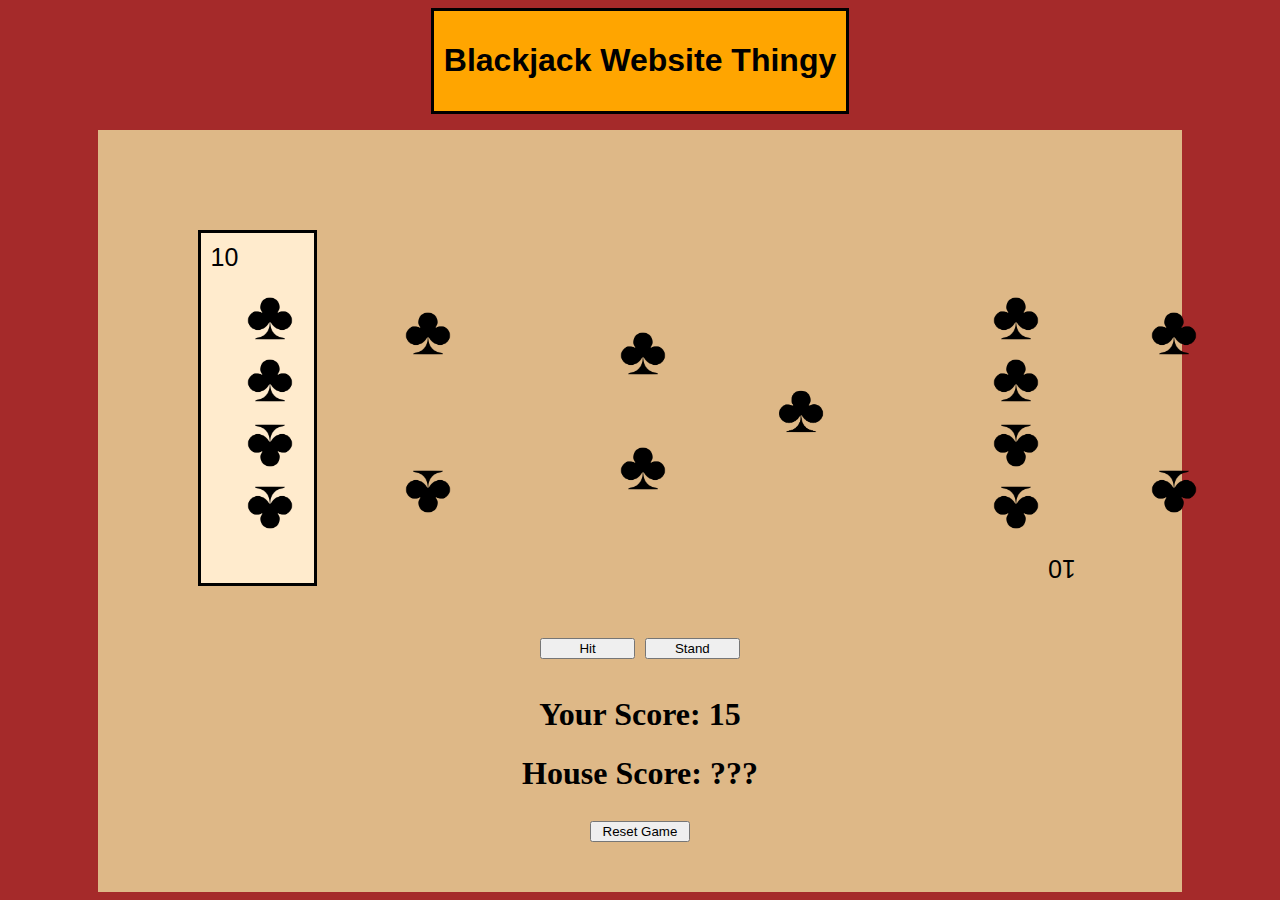
==== commit 1c114bf1: "I finished blackjack" ====
--- a/Blackjack/index.html
+++ b/Blackjack/index.html
@@ -34,43 +34,43 @@
 
                     <div class="cardContainerThingCenter">
                         <div style="width: 50px;height: 50px;background-color: transparent;"></div>
-                        <img src="Images/Card_club.png" class="images" id="3C1S1">
-                        <img src="Images/Card_club.png" class="images" id="3C1S2">
-                        <img src="Images/Card_club.png" class="images" id="3C1S3">
-                        <div style="width: 50px;height: 50px;background-color: transparent;"></div>
-                        <div class="flexBreak"></div>
-                        <div style="width: 50px;height: 50px;background-color: transparent;"></div>
-                        <img src="Images/Card_club.png" class="images" id="3C1S4">
-                        <img src="Images/Card_club.png" class="images" id="3C1S5">
-                        <img src="Images/Card_club.png" class="images" id="3C1S6">
-                        <div style="width: 50px;height: 50px;background-color: transparent;"></div>
-                        <div class="flexBreak"></div>
-                        <div style="width: 50px;height: 50px;background-color: transparent;"></div>
-                        <img src="Images/Card_club.png" class="images" id="3C1S7">
-                        <img src="Images/Card_club.png" class="images" id="3C1S8">
-                        <img src="Images/Card_club.png" class="images" id="3C1S9">
+                        <img src="Images/Card_club.png" class="images" id="E3C1S1">
+                        <img src="Images/Card_club.png" class="images" id="E3C1S2">
+                        <img src="Images/Card_club.png" class="images" id="E3C1S3">
+                        <div style="width: 50px;height: 50px;background-color: transparent;"></div>
+                        <div class="flexBreak"></div>
+                        <div style="width: 50px;height: 50px;background-color: transparent;"></div>
+                        <img src="Images/Card_club.png" class="images" id="E3C1S4">
+                        <img src="Images/Card_club.png" class="images" id="E3C1S5">
+                        <img src="Images/Card_club.png" class="images" id="E3C1S6">
+                        <div style="width: 50px;height: 50px;background-color: transparent;"></div>
+                        <div class="flexBreak"></div>
+                        <div style="width: 50px;height: 50px;background-color: transparent;"></div>
+                        <img src="Images/Card_club.png" class="images" id="E3C1S7">
+                        <img src="Images/Card_club.png" class="images" id="E3C1S8">
+                        <img src="Images/Card_club.png" class="images" id="E3C1S9">
                         <div style="width: 50px;height: 50px;background-color: transparent;"></div>
                     </div>
 
                     <div class="cardContainerThingCenter">
                         <div style="width: 50px;height: 50px;background-color: transparent;"></div>
-                        <img src="Images/Card_club.png" class="images" id="4C1S1">
-                        <img src="Images/Card_club.png" class="images" id="4C1S2">
-                        <img src="Images/Card_club.png" class="images" id="4C1S3">
-                        <img src="Images/Card_club.png" class="images" id="4C1S4">
+                        <img src="Images/Card_club.png" class="images" id="E4C1S1">
+                        <img src="Images/Card_club.png" class="images" id="E4C1S2">
+                        <img src="Images/Card_club.png" class="images" id="E4C1S3">
+                        <img src="Images/Card_club.png" class="images" id="E4C1S4">
                         <div style="width: 50px;height: 50px;background-color: transparent;"></div>
                         <div class="flexBreak"></div>
                         <div style="width: 50px;height: 70px;background-color: transparent;"></div>
-                        <img src="Images/Card_club.png" class="images" id="4C1S5">
+                        <img src="Images/Card_club.png" class="images" id="E4C1S5">
                         <div style="width: 50px;height: 10px;background-color: transparent;"></div>
-                        <img src="Images/Card_club.png" class="images" id="4C1S6">
+                        <img src="Images/Card_club.png" class="images" id="E4C1S6">
                         <div style="width: 50px;height: 70px;background-color: transparent;"></div>
                         <div class="flexBreak"></div>
                         <div style="width: 50px;height: 50px;background-color: transparent;"></div>
-                        <img src="Images/Card_club.png" class="images" id="4C1S7">
-                        <img src="Images/Card_club.png" class="images" id="4C1S8">
-                        <img src="Images/Card_club.png" class="images" id="4C1S9">
-                        <img src="Images/Card_club.png" class="images" id="4C1S10">
+                        <img src="Images/Card_club.png" class="images" id="E4C1S7">
+                        <img src="Images/Card_club.png" class="images" id="E4C1S8">
+                        <img src="Images/Card_club.png" class="images" id="E4C1S9">
+                        <img src="Images/Card_club.png" class="images" id="E4C1S10">
                         <div style="width: 50px;height: 50px;background-color: transparent;"></div>
                     </div>
 
@@ -86,43 +86,43 @@
 
                     <div class="cardContainerThingCenter">
                         <div style="width: 50px;height: 50px;background-color: transparent;"></div>
-                        <img src="Images/Card_club.png" class="images" id="3C2S1">
-                        <img src="Images/Card_club.png" class="images" id="3C2S2">
-                        <img src="Images/Card_club.png" class="images" id="3C2S3">
-                        <div style="width: 50px;height: 50px;background-color: transparent;"></div>
-                        <div class="flexBreak"></div>
-                        <div style="width: 50px;height: 50px;background-color: transparent;"></div>
-                        <img src="Images/Card_club.png" class="images" id="3C2S4">
-                        <img src="Images/Card_club.png" class="images" id="3C2S5">
-                        <img src="Images/Card_club.png" class="images" id="3C2S6">
-                        <div style="width: 50px;height: 50px;background-color: transparent;"></div>
-                        <div class="flexBreak"></div>
-                        <div style="width: 50px;height: 50px;background-color: transparent;"></div>
-                        <img src="Images/Card_club.png" class="images" id="3C2S7">
-                        <img src="Images/Card_club.png" class="images" id="3C2S8">
-                        <img src="Images/Card_club.png" class="images" id="3C2S9">
+                        <img src="Images/Card_club.png" class="images" id="E3C2S1">
+                        <img src="Images/Card_club.png" class="images" id="E3C2S2">
+                        <img src="Images/Card_club.png" class="images" id="E3C2S3">
+                        <div style="width: 50px;height: 50px;background-color: transparent;"></div>
+                        <div class="flexBreak"></div>
+                        <div style="width: 50px;height: 50px;background-color: transparent;"></div>
+                        <img src="Images/Card_club.png" class="images" id="E3C2S4">
+                        <img src="Images/Card_club.png" class="images" id="E3C2S5">
+                        <img src="Images/Card_club.png" class="images" id="E3C2S6">
+                        <div style="width: 50px;height: 50px;background-color: transparent;"></div>
+                        <div class="flexBreak"></div>
+                        <div style="width: 50px;height: 50px;background-color: transparent;"></div>
+                        <img src="Images/Card_club.png" class="images" id="E3C2S7">
+                        <img src="Images/Card_club.png" class="images" id="E3C2S8">
+                        <img src="Images/Card_club.png" class="images" id="E3C2S9">
                         <div style="width: 50px;height: 50px;background-color: transparent;"></div>
                     </div>
 
                     <div class="cardContainerThingCenter">
                         <div style="width: 50px;height: 50px;background-color: transparent;"></div>
-                        <img src="Images/Card_club.png" class="images" id="4C2S1">
-                        <img src="Images/Card_club.png" class="images" id="4C2S2">
-                        <img src="Images/Card_club.png" class="images" id="4C2S3">
-                        <img src="Images/Card_club.png" class="images" id="4C2S4">
+                        <img src="Images/Card_club.png" class="images" id="E4C2S1">
+                        <img src="Images/Card_club.png" class="images" id="E4C2S2">
+                        <img src="Images/Card_club.png" class="images" id="E4C2S3">
+                        <img src="Images/Card_club.png" class="images" id="E4C2S4">
                         <div style="width: 50px;height: 50px;background-color: transparent;"></div>
                         <div class="flexBreak"></div>
                         <div style="width: 50px;height: 70px;background-color: transparent;"></div>
-                        <img src="Images/Card_club.png" class="images" id="4C2S5">
+                        <img src="Images/Card_club.png" class="images" id="E4C2S5">
                         <div style="width: 50px;height: 10px;background-color: transparent;"></div>
-                        <img src="Images/Card_club.png" class="images" id="4C2S6">
+                        <img src="Images/Card_club.png" class="images" id="E4C2S6">
                         <div style="width: 50px;height: 70px;background-color: transparent;"></div>
                         <div class="flexBreak"></div>
                         <div style="width: 50px;height: 50px;background-color: transparent;"></div>
-                        <img src="Images/Card_club.png" class="images" id="4C2S7">
-                        <img src="Images/Card_club.png" class="images" id="4C2S8">
-                        <img src="Images/Card_club.png" class="images" id="4C2S9">
-                        <img src="Images/Card_club.png" class="images" id="4C2S10">
+                        <img src="Images/Card_club.png" class="images" id="E4C2S7">
+                        <img src="Images/Card_club.png" class="images" id="E4C2S8">
+                        <img src="Images/Card_club.png" class="images" id="E4C2S9">
+                        <img src="Images/Card_club.png" class="images" id="E4C2S10">
                         <div style="width: 50px;height: 50px;background-color: transparent;"></div>
                     </div>
                 </div>
@@ -140,43 +140,43 @@
 
                         <div class="cardContainerThingCenter">
                             <div style="width: 50px;height: 50px;background-color: transparent;"></div>
-                            <img src="Images/Card_club.png" class="images" id="3C3S1">
-                            <img src="Images/Card_club.png" class="images" id="3C3S2">
-                            <img src="Images/Card_club.png" class="images" id="3C3S3">
+                            <img src="Images/Card_club.png" class="images" id="E3C3S1">
+                            <img src="Images/Card_club.png" class="images" id="E3C3S2">
+                            <img src="Images/Card_club.png" class="images" id="E3C3S3">
                             <div style="width: 50px;height: 50px;background-color: transparent;"></div>
                             <div class="flexBreak"></div>
                             <div style="width: 50px;height: 50px;background-color: transparent;"></div>
-                            <img src="Images/Card_club.png" class="images" id="3C3S4">
-                            <img src="Images/Card_club.png" class="images" id="3C3S5">
-                            <img src="Images/Card_club.png" class="images" id="3C3S6">
+                            <img src="Images/Card_club.png" class="images" id="E3C3S4">
+                            <img src="Images/Card_club.png" class="images" id="E3C3S5">
+                            <img src="Images/Card_club.png" class="images" id="E3C3S6">
                             <div style="width: 50px;height: 50px;background-color: transparent;"></div>
                             <div class="flexBreak"></div>
                             <div style="width: 50px;height: 50px;background-color: transparent;"></div>
-                            <img src="Images/Card_club.png" class="images" id="3C3S7">
-                            <img src="Images/Card_club.png" class="images" id="3C3S8">
-                            <img src="Images/Card_club.png" class="images" id="3C3S9">
+                            <img src="Images/Card_club.png" class="images" id="E3C3S7">
+                            <img src="Images/Card_club.png" class="images" id="E3C3S8">
+                            <img src="Images/Card_club.png" class="images" id="E3C3S9">
                             <div style="width: 50px;height: 50px;background-color: transparent;"></div>
                         </div>
 
                         <div class="cardContainerThingCenter">
                             <div style="width: 50px;height: 50px;background-color: transparent;"></div>
-                            <img src="Images/Card_club.png" class="images" id="4C3S1">
-                            <img src="Images/Card_club.png" class="images" id="4C3S2">
-                            <img src="Images/Card_club.png" class="images" id="4C3S3">
-                            <img src="Images/Card_club.png" class="images" id="4C3S4">
+                            <img src="Images/Card_club.png" class="images" id="E4C3S1">
+                            <img src="Images/Card_club.png" class="images" id="E4C3S2">
+                            <img src="Images/Card_club.png" class="images" id="E4C3S3">
+                            <img src="Images/Card_club.png" class="images" id="E4C3S4">
                             <div style="width: 50px;height: 50px;background-color: transparent;"></div>
                             <div class="flexBreak"></div>
                             <div style="width: 50px;height: 70px;background-color: transparent;"></div>
-                            <img src="Images/Card_club.png" class="images" id="4C3S5">
+                            <img src="Images/Card_club.png" class="images" id="E4C3S5">
                             <div style="width: 50px;height: 10px;background-color: transparent;"></div>
-                            <img src="Images/Card_club.png" class="images" id="4C3S6">
+                            <img src="Images/Card_club.png" class="images" id="E4C3S6">
                             <div style="width: 50px;height: 70px;background-color: transparent;"></div>
                             <div class="flexBreak"></div>
                             <div style="width: 50px;height: 50px;background-color: transparent;"></div>
-                            <img src="Images/Card_club.png" class="images" id="4C3S7">
-                            <img src="Images/Card_club.png" class="images" id="4C3S8">
-                            <img src="Images/Card_club.png" class="images" id="4C3S9">
-                            <img src="Images/Card_club.png" class="images" id="4C3S10">
+                            <img src="Images/Card_club.png" class="images" id="E4C3S7">
+                            <img src="Images/Card_club.png" class="images" id="E4C3S8">
+                            <img src="Images/Card_club.png" class="images" id="E4C3S9">
+                            <img src="Images/Card_club.png" class="images" id="E4C3S10">
                             <div style="width: 50px;height: 50px;background-color: transparent;"></div>
                         </div>
 
@@ -198,43 +198,43 @@
 
                             <div class="cardContainerThingCenter">
                                 <div style="width: 50px;height: 50px;background-color: transparent;"></div>
-                                <img src="Images/Card_club.png" class="images" id="3C4S1">
-                                <img src="Images/Card_club.png" class="images" id="3C4S2">
-                                <img src="Images/Card_club.png" class="images" id="3C4S3">
-                                <div style="width: 50px;height: 50px;background-color: transparent;"></div>
-                                <div class="flexBreak"></div>
-                                <div style="width: 50px;height: 50px;background-color: transparent;"></div>
-                                <img src="Images/Card_club.png" class="images" id="3C4S4">
-                                <img src="Images/Card_club.png" class="images" id="3C4S5">
-                                <img src="Images/Card_club.png" class="images" id="3C4S6">
-                                <div style="width: 50px;height: 50px;background-color: transparent;"></div>
-                                <div class="flexBreak"></div>
-                                <div style="width: 50px;height: 50px;background-color: transparent;"></div>
-                                <img src="Images/Card_club.png" class="images" id="3C4S7">
-                                <img src="Images/Card_club.png" class="images" id="3C4S8">
-                                <img src="Images/Card_club.png" class="images" id="3C4S9">
-                                <div style="width: 50px;height: 50px;background-color: transparent;"></div>
-                            </div>
-
-                            <div class="cardContainerThingCenter">
-                                <div style="width: 50px;height: 50px;background-color: transparent;"></div>
-                                <img src="Images/Card_club.png" class="images" id="4C4S1">
-                                <img src="Images/Card_club.png" class="images" id="4C4S2">
-                                <img src="Images/Card_club.png" class="images" id="4C4S3">
-                                <img src="Images/Card_club.png" class="images" id="4C4S4">
-                                <div style="width: 50px;height: 50px;background-color: transparent;"></div>
-                                <div class="flexBreak"></div>
-                                <div style="width: 50px;height: 70px;background-color: transparent;"></div>
-                                <img src="Images/Card_club.png" class="images" id="4C4S5">
+                                <img src="Images/Card_club.png" class="images" id="E3C4S1">
+                                <img src="Images/Card_club.png" class="images" id="E3C4S2">
+                                <img src="Images/Card_club.png" class="images" id="E3C4S3">
+                                <div style="width: 50px;height: 50px;background-color: transparent;"></div>
+                                <div class="flexBreak"></div>
+                                <div style="width: 50px;height: 50px;background-color: transparent;"></div>
+                                <img src="Images/Card_club.png" class="images" id="E3C4S4">
+                                <img src="Images/Card_club.png" class="images" id="E3C4S5">
+                                <img src="Images/Card_club.png" class="images" id="E3C4S6">
+                                <div style="width: 50px;height: 50px;background-color: transparent;"></div>
+                                <div class="flexBreak"></div>
+                                <div style="width: 50px;height: 50px;background-color: transparent;"></div>
+                                <img src="Images/Card_club.png" class="images" id="E3C4S7">
+                                <img src="Images/Card_club.png" class="images" id="E3C4S8">
+                                <img src="Images/Card_club.png" class="images" id="E3C4S9">
+                                <div style="width: 50px;height: 50px;background-color: transparent;"></div>
+                            </div>
+
+                            <div class="cardContainerThingCenter">
+                                <div style="width: 50px;height: 50px;background-color: transparent;"></div>
+                                <img src="Images/Card_club.png" class="images" id="E4C4S1">
+                                <img src="Images/Card_club.png" class="images" id="E4C4S2">
+                                <img src="Images/Card_club.png" class="images" id="E4C4S3">
+                                <img src="Images/Card_club.png" class="images" id="E4C4S4">
+                                <div style="width: 50px;height: 50px;background-color: transparent;"></div>
+                                <div class="flexBreak"></div>
+                                <div style="width: 50px;height: 70px;background-color: transparent;"></div>
+                                <img src="Images/Card_club.png" class="images" id="E4C4S5">
                                 <div style="width: 50px;height: 10px;background-color: transparent;"></div>
-                                <img src="Images/Card_club.png" class="images" id="4C4S6">
-                                <div style="width: 50px;height: 70px;background-color: transparent;"></div>
-                                <div class="flexBreak"></div>
-                                <div style="width: 50px;height: 50px;background-color: transparent;"></div>
-                                <img src="Images/Card_club.png" class="images" id="4C4S7">
-                                <img src="Images/Card_club.png" class="images" id="4C4S8">
-                                <img src="Images/Card_club.png" class="images" id="4C4S9">
-                                <img src="Images/Card_club.png" class="images" id="4C4S10">
+                                <img src="Images/Card_club.png" class="images" id="E4C4S6">
+                                <div style="width: 50px;height: 70px;background-color: transparent;"></div>
+                                <div class="flexBreak"></div>
+                                <div style="width: 50px;height: 50px;background-color: transparent;"></div>
+                                <img src="Images/Card_club.png" class="images" id="E4C4S7">
+                                <img src="Images/Card_club.png" class="images" id="E4C4S8">
+                                <img src="Images/Card_club.png" class="images" id="E4C4S9">
+                                <img src="Images/Card_club.png" class="images" id="E4C4S10">
                                 <div style="width: 50px;height: 50px;background-color: transparent;"></div>
                             </div>
 
@@ -257,43 +257,43 @@
 
                             <div class="cardContainerThingCenter">
                                 <div style="width: 50px;height: 50px;background-color: transparent;"></div>
-                                <img src="Images/Card_club.png" class="images" id="3C5S1">
-                                <img src="Images/Card_club.png" class="images" id="3C5S2">
-                                <img src="Images/Card_club.png" class="images" id="3C5S3">
-                                <div style="width: 50px;height: 50px;background-color: transparent;"></div>
-                                <div class="flexBreak"></div>
-                                <div style="width: 50px;height: 50px;background-color: transparent;"></div>
-                                <img src="Images/Card_club.png" class="images" id="3C5S4">
-                                <img src="Images/Card_club.png" class="images" id="3C5S5">
-                                <img src="Images/Card_club.png" class="images" id="3C5S6">
-                                <div style="width: 50px;height: 50px;background-color: transparent;"></div>
-                                <div class="flexBreak"></div>
-                                <div style="width: 50px;height: 50px;background-color: transparent;"></div>
-                                <img src="Images/Card_club.png" class="images" id="3C5S7">
-                                <img src="Images/Card_club.png" class="images" id="3C5S8">
-                                <img src="Images/Card_club.png" class="images" id="3C5S9">
-                                <div style="width: 50px;height: 50px;background-color: transparent;"></div>
-                            </div>
-
-                            <div class="cardContainerThingCenter">
-                                <div style="width: 50px;height: 50px;background-color: transparent;"></div>
-                                <img src="Images/Card_club.png" class="images" id="4C5S1">
-                                <img src="Images/Card_club.png" class="images" id="4C5S2">
-                                <img src="Images/Card_club.png" class="images" id="4C5S3">
-                                <img src="Images/Card_club.png" class="images" id="4C5S4">
-                                <div style="width: 50px;height: 50px;background-color: transparent;"></div>
-                                <div class="flexBreak"></div>
-                                <div style="width: 50px;height: 70px;background-color: transparent;"></div>
-                                <img src="Images/Card_club.png" class="images" id="4C5S5">
+                                <img src="Images/Card_club.png" class="images" id="E3C5S1">
+                                <img src="Images/Card_club.png" class="images" id="E3C5S2">
+                                <img src="Images/Card_club.png" class="images" id="E3C5S3">
+                                <div style="width: 50px;height: 50px;background-color: transparent;"></div>
+                                <div class="flexBreak"></div>
+                                <div style="width: 50px;height: 50px;background-color: transparent;"></div>
+                                <img src="Images/Card_club.png" class="images" id="E3C5S4">
+                                <img src="Images/Card_club.png" class="images" id="E3C5S5">
+                                <img src="Images/Card_club.png" class="images" id="E3C5S6">
+                                <div style="width: 50px;height: 50px;background-color: transparent;"></div>
+                                <div class="flexBreak"></div>
+                                <div style="width: 50px;height: 50px;background-color: transparent;"></div>
+                                <img src="Images/Card_club.png" class="images" id="E3C5S7">
+                                <img src="Images/Card_club.png" class="images" id="E3C5S8">
+                                <img src="Images/Card_club.png" class="images" id="E3C5S9">
+                                <div style="width: 50px;height: 50px;background-color: transparent;"></div>
+                            </div>
+
+                            <div class="cardContainerThingCenter">
+                                <div style="width: 50px;height: 50px;background-color: transparent;"></div>
+                                <img src="Images/Card_club.png" class="images" id="E4C5S1">
+                                <img src="Images/Card_club.png" class="images" id="E4C5S2">
+                                <img src="Images/Card_club.png" class="images" id="E4C5S3">
+                                <img src="Images/Card_club.png" class="images" id="E4C5S4">
+                                <div style="width: 50px;height: 50px;background-color: transparent;"></div>
+                                <div class="flexBreak"></div>
+                                <div style="width: 50px;height: 70px;background-color: transparent;"></div>
+                                <img src="Images/Card_club.png" class="images" id="E4C5S5">
                                 <div style="width: 50px;height: 10px;background-color: transparent;"></div>
-                                <img src="Images/Card_club.png" class="images" id="4C5S6">
-                                <div style="width: 50px;height: 70px;background-color: transparent;"></div>
-                                <div class="flexBreak"></div>
-                                <div style="width: 50px;height: 50px;background-color: transparent;"></div>
-                                <img src="Images/Card_club.png" class="images" id="4C5S7">
-                                <img src="Images/Card_club.png" class="images" id="4C5S8">
-                                <img src="Images/Card_club.png" class="images" id="4C5S9">
-                                <img src="Images/Card_club.png" class="images" id="4C5S10">
+                                <img src="Images/Card_club.png" class="images" id="E4C5S6">
+                                <div style="width: 50px;height: 70px;background-color: transparent;"></div>
+                                <div class="flexBreak"></div>
+                                <div style="width: 50px;height: 50px;background-color: transparent;"></div>
+                                <img src="Images/Card_club.png" class="images" id="E4C5S7">
+                                <img src="Images/Card_club.png" class="images" id="E4C5S8">
+                                <img src="Images/Card_club.png" class="images" id="E4C5S9">
+                                <img src="Images/Card_club.png" class="images" id="E4C5S10">
                                 <div style="width: 50px;height: 50px;background-color: transparent;"></div>
                             </div>
 
@@ -316,43 +316,43 @@
 
                             <div class="cardContainerThingCenter">
                                 <div style="width: 50px;height: 50px;background-color: transparent;"></div>
-                                <img src="Images/Card_club.png" class="images" id="3C6S1">
-                                <img src="Images/Card_club.png" class="images" id="3C6S2">
-                                <img src="Images/Card_club.png" class="images" id="3C6S3">
-                                <div style="width: 50px;height: 50px;background-color: transparent;"></div>
-                                <div class="flexBreak"></div>
-                                <div style="width: 50px;height: 50px;background-color: transparent;"></div>
-                                <img src="Images/Card_club.png" class="images" id="3C6S4">
-                                <img src="Images/Card_club.png" class="images" id="3C6S5">
-                                <img src="Images/Card_club.png" class="images" id="3C6S6">
-                                <div style="width: 50px;height: 50px;background-color: transparent;"></div>
-                                <div class="flexBreak"></div>
-                                <div style="width: 50px;height: 50px;background-color: transparent;"></div>
-                                <img src="Images/Card_club.png" class="images" id="3C6S7">
-                                <img src="Images/Card_club.png" class="images" id="3C6S8">
-                                <img src="Images/Card_club.png" class="images" id="3C6S9">
+                                <img src="Images/Card_club.png" class="images" id="E3C6S1">
+                                <img src="Images/Card_club.png" class="images" id="E3C6S2">
+                                <img src="Images/Card_club.png" class="images" id="E3C6S3">
+                                <div style="width: 50px;height: 50px;background-color: transparent;"></div>
+                                <div class="flexBreak"></div>
+                                <div style="width: 50px;height: 50px;background-color: transparent;"></div>
+                                <img src="Images/Card_club.png" class="images" id="E3C6S4">
+                                <img src="Images/Card_club.png" class="images" id="E3C6S5">
+                                <img src="Images/Card_club.png" class="images" id="E3C6S6">
+                                <div style="width: 50px;height: 50px;background-color: transparent;"></div>
+                                <div class="flexBreak"></div>
+                                <div style="width: 50px;height: 50px;background-color: transparent;"></div>
+                                <img src="Images/Card_club.png" class="images" id="E3C6S7">
+                                <img src="Images/Card_club.png" class="images" id="E3C6S8">
+                                <img src="Images/Card_club.png" class="images" id="E3C6S9">
                                 <div style="width: 50px;height: 50px;background-color: transparent;"></div>
                             </div>
     
                             <div class="cardContainerThingCenter">
                                 <div style="width: 50px;height: 50px;background-color: transparent;"></div>
-                                <img src="Images/Card_club.png" class="images" id="4C6S1">
-                                <img src="Images/Card_club.png" class="images" id="4C6S2">
-                                <img src="Images/Card_club.png" class="images" id="4C6S3">
-                                <img src="Images/Card_club.png" class="images" id="4C6S4">
-                                <div style="width: 50px;height: 50px;background-color: transparent;"></div>
-                                <div class="flexBreak"></div>
-                                <div style="width: 50px;height: 70px;background-color: transparent;"></div>
-                                <img src="Images/Card_club.png" class="images" id="4C6S5">
+                                <img src="Images/Card_club.png" class="images" id="E4C6S1">
+                                <img src="Images/Card_club.png" class="images" id="E4C6S2">
+                                <img src="Images/Card_club.png" class="images" id="E4C6S3">
+                                <img src="Images/Card_club.png" class="images" id="E4C6S4">
+                                <div style="width: 50px;height: 50px;background-color: transparent;"></div>
+                                <div class="flexBreak"></div>
+                                <div style="width: 50px;height: 70px;background-color: transparent;"></div>
+                                <img src="Images/Card_club.png" class="images" id="E4C6S5">
                                 <div style="width: 50px;height: 10px;background-color: transparent;"></div>
-                                <img src="Images/Card_club.png" class="images" id="4C6S6">
-                                <div style="width: 50px;height: 70px;background-color: transparent;"></div>
-                                <div class="flexBreak"></div>
-                                <div style="width: 50px;height: 50px;background-color: transparent;"></div>
-                                <img src="Images/Card_club.png" class="images" id="4C6S7">
-                                <img src="Images/Card_club.png" class="images" id="4C6S8">
-                                <img src="Images/Card_club.png" class="images" id="4C6S9">
-                                <img src="Images/Card_club.png" class="images" id="4C6S10">
+                                <img src="Images/Card_club.png" class="images" id="E4C6S6">
+                                <div style="width: 50px;height: 70px;background-color: transparent;"></div>
+                                <div class="flexBreak"></div>
+                                <div style="width: 50px;height: 50px;background-color: transparent;"></div>
+                                <img src="Images/Card_club.png" class="images" id="E4C6S7">
+                                <img src="Images/Card_club.png" class="images" id="E4C6S8">
+                                <img src="Images/Card_club.png" class="images" id="E4C6S9">
+                                <img src="Images/Card_club.png" class="images" id="E4C6S10">
                                 <div style="width: 50px;height: 50px;background-color: transparent;"></div>
                             </div>
 
--- a/Blackjack/style.css
+++ b/Blackjack/style.css
@@ -58,7 +58,7 @@
     border: black medium solid;
     height: 350px;
     width: 15%;
-    animation: spin1 1s forwards 1s;
+    animation: spin1 1s both 1s;
     visibility: hidden;
     z-index: 1;
 }
@@ -115,6 +115,7 @@
     width: 90%;
     margin-left: 5%;
     backface-visibility: hidden;
+    visibility: hidden;
 }
 
 .flexBreak {
@@ -125,7 +126,7 @@
 .images {
     width: 50px;
     height: 50px;
-    /* visibility: hidden; */
+    backface-visibility: hidden;
 }
 
 #loseScreen {
@@ -219,6 +220,10 @@
     transform: rotateY(180deg);
 }
 
+body {
+    overflow: hidden;
+}
+
 @keyframes spin {
     0% {
         transform: rotate3d(0, 0, 0, 0);
@@ -245,7 +250,7 @@
     0% {
         transform: rotate3d(0, 0, 0, 0);
         position: relative;
-        left: 80%;
+        left: 110%;
         visibility: visible;
     }
 
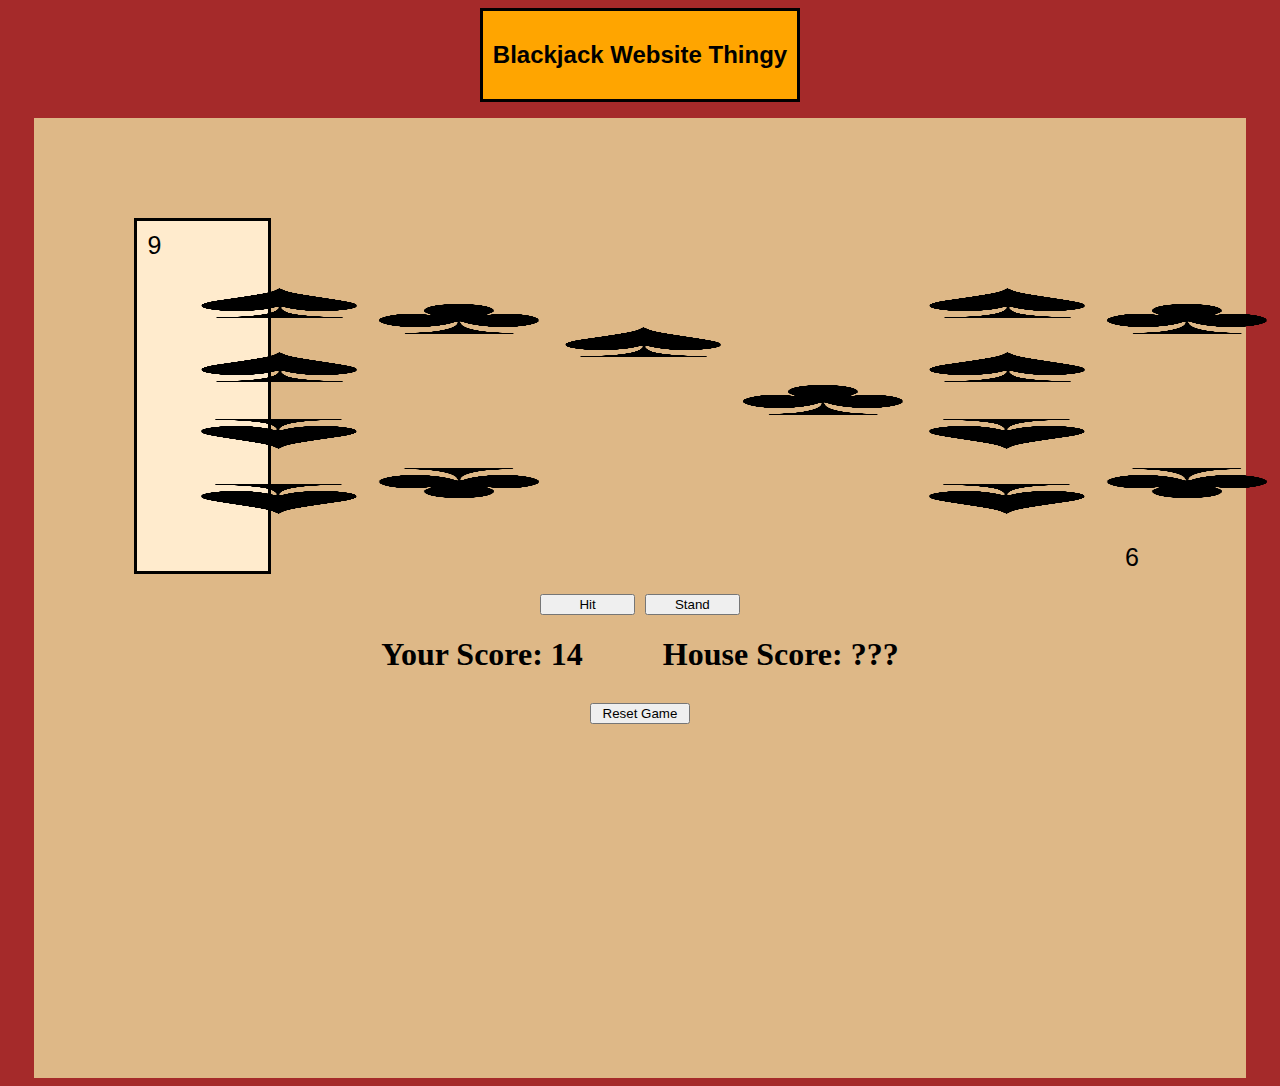
==== commit 89792793: "Fixed Resolution" ====
--- a/Blackjack/index.html
+++ b/Blackjack/index.html
@@ -19,7 +19,7 @@
 
     <div class="background">
         <div class="title">
-            <h1>Blackjack Website Thingy</h1>
+            <h2>Blackjack Website Thingy</h2>
         </div>
         <hr class="break">
         <section class="table">
@@ -33,32 +33,32 @@
                     </div>
 
                     <div class="cardContainerThingCenter">
-                        <div style="width: 50px;height: 50px;background-color: transparent;"></div>
+                        <div class="symbolSpacer"></div>
                         <img src="Images/Card_club.png" class="images" id="E3C1S1">
                         <img src="Images/Card_club.png" class="images" id="E3C1S2">
                         <img src="Images/Card_club.png" class="images" id="E3C1S3">
-                        <div style="width: 50px;height: 50px;background-color: transparent;"></div>
-                        <div class="flexBreak"></div>
-                        <div style="width: 50px;height: 50px;background-color: transparent;"></div>
+                        <div class="symbolSpacer"></div>
+                        <div class="flexBreak"></div>
+                        <div class="symbolSpacer"></div>
                         <img src="Images/Card_club.png" class="images" id="E3C1S4">
                         <img src="Images/Card_club.png" class="images" id="E3C1S5">
                         <img src="Images/Card_club.png" class="images" id="E3C1S6">
-                        <div style="width: 50px;height: 50px;background-color: transparent;"></div>
-                        <div class="flexBreak"></div>
-                        <div style="width: 50px;height: 50px;background-color: transparent;"></div>
+                        <div class="symbolSpacer"></div>
+                        <div class="flexBreak"></div>
+                        <div class="symbolSpacer"></div>
                         <img src="Images/Card_club.png" class="images" id="E3C1S7">
                         <img src="Images/Card_club.png" class="images" id="E3C1S8">
                         <img src="Images/Card_club.png" class="images" id="E3C1S9">
-                        <div style="width: 50px;height: 50px;background-color: transparent;"></div>
+                        <div class="symbolSpacer"></div>
                     </div>
 
                     <div class="cardContainerThingCenter">
-                        <div style="width: 50px;height: 50px;background-color: transparent;"></div>
+                        <div class="symbolSpacer"></div>
                         <img src="Images/Card_club.png" class="images" id="E4C1S1">
                         <img src="Images/Card_club.png" class="images" id="E4C1S2">
                         <img src="Images/Card_club.png" class="images" id="E4C1S3">
                         <img src="Images/Card_club.png" class="images" id="E4C1S4">
-                        <div style="width: 50px;height: 50px;background-color: transparent;"></div>
+                        <div class="symbolSpacer"></div>
                         <div class="flexBreak"></div>
                         <div style="width: 50px;height: 70px;background-color: transparent;"></div>
                         <img src="Images/Card_club.png" class="images" id="E4C1S5">
@@ -66,12 +66,12 @@
                         <img src="Images/Card_club.png" class="images" id="E4C1S6">
                         <div style="width: 50px;height: 70px;background-color: transparent;"></div>
                         <div class="flexBreak"></div>
-                        <div style="width: 50px;height: 50px;background-color: transparent;"></div>
+                        <div class="symbolSpacer"></div>
                         <img src="Images/Card_club.png" class="images" id="E4C1S7">
                         <img src="Images/Card_club.png" class="images" id="E4C1S8">
                         <img src="Images/Card_club.png" class="images" id="E4C1S9">
                         <img src="Images/Card_club.png" class="images" id="E4C1S10">
-                        <div style="width: 50px;height: 50px;background-color: transparent;"></div>
+                        <div class="symbolSpacer"></div>
                     </div>
 
                 </div>
@@ -85,32 +85,32 @@
                     </div>
 
                     <div class="cardContainerThingCenter">
-                        <div style="width: 50px;height: 50px;background-color: transparent;"></div>
+                        <div class="symbolSpacer"></div>
                         <img src="Images/Card_club.png" class="images" id="E3C2S1">
                         <img src="Images/Card_club.png" class="images" id="E3C2S2">
                         <img src="Images/Card_club.png" class="images" id="E3C2S3">
-                        <div style="width: 50px;height: 50px;background-color: transparent;"></div>
-                        <div class="flexBreak"></div>
-                        <div style="width: 50px;height: 50px;background-color: transparent;"></div>
+                        <div class="symbolSpacer"></div>
+                        <div class="flexBreak"></div>
+                        <div class="symbolSpacer"></div>
                         <img src="Images/Card_club.png" class="images" id="E3C2S4">
                         <img src="Images/Card_club.png" class="images" id="E3C2S5">
                         <img src="Images/Card_club.png" class="images" id="E3C2S6">
-                        <div style="width: 50px;height: 50px;background-color: transparent;"></div>
-                        <div class="flexBreak"></div>
-                        <div style="width: 50px;height: 50px;background-color: transparent;"></div>
+                        <div class="symbolSpacer"></div>
+                        <div class="flexBreak"></div>
+                        <div class="symbolSpacer"></div>
                         <img src="Images/Card_club.png" class="images" id="E3C2S7">
                         <img src="Images/Card_club.png" class="images" id="E3C2S8">
                         <img src="Images/Card_club.png" class="images" id="E3C2S9">
-                        <div style="width: 50px;height: 50px;background-color: transparent;"></div>
+                        <div class="symbolSpacer"></div>
                     </div>
 
                     <div class="cardContainerThingCenter">
-                        <div style="width: 50px;height: 50px;background-color: transparent;"></div>
+                        <div class="symbolSpacer"></div>
                         <img src="Images/Card_club.png" class="images" id="E4C2S1">
                         <img src="Images/Card_club.png" class="images" id="E4C2S2">
                         <img src="Images/Card_club.png" class="images" id="E4C2S3">
                         <img src="Images/Card_club.png" class="images" id="E4C2S4">
-                        <div style="width: 50px;height: 50px;background-color: transparent;"></div>
+                        <div class="symbolSpacer"></div>
                         <div class="flexBreak"></div>
                         <div style="width: 50px;height: 70px;background-color: transparent;"></div>
                         <img src="Images/Card_club.png" class="images" id="E4C2S5">
@@ -118,12 +118,12 @@
                         <img src="Images/Card_club.png" class="images" id="E4C2S6">
                         <div style="width: 50px;height: 70px;background-color: transparent;"></div>
                         <div class="flexBreak"></div>
-                        <div style="width: 50px;height: 50px;background-color: transparent;"></div>
+                        <div class="symbolSpacer"></div>
                         <img src="Images/Card_club.png" class="images" id="E4C2S7">
                         <img src="Images/Card_club.png" class="images" id="E4C2S8">
                         <img src="Images/Card_club.png" class="images" id="E4C2S9">
                         <img src="Images/Card_club.png" class="images" id="E4C2S10">
-                        <div style="width: 50px;height: 50px;background-color: transparent;"></div>
+                        <div class="symbolSpacer"></div>
                     </div>
                 </div>
 
@@ -139,32 +139,32 @@
                         </div>
 
                         <div class="cardContainerThingCenter">
-                            <div style="width: 50px;height: 50px;background-color: transparent;"></div>
+                            <div class="symbolSpacer"></div>
                             <img src="Images/Card_club.png" class="images" id="E3C3S1">
                             <img src="Images/Card_club.png" class="images" id="E3C3S2">
                             <img src="Images/Card_club.png" class="images" id="E3C3S3">
-                            <div style="width: 50px;height: 50px;background-color: transparent;"></div>
+                            <div class="symbolSpacer"></div>
                             <div class="flexBreak"></div>
-                            <div style="width: 50px;height: 50px;background-color: transparent;"></div>
+                            <div class="symbolSpacer"></div>
                             <img src="Images/Card_club.png" class="images" id="E3C3S4">
                             <img src="Images/Card_club.png" class="images" id="E3C3S5">
                             <img src="Images/Card_club.png" class="images" id="E3C3S6">
-                            <div style="width: 50px;height: 50px;background-color: transparent;"></div>
+                            <div class="symbolSpacer"></div>
                             <div class="flexBreak"></div>
-                            <div style="width: 50px;height: 50px;background-color: transparent;"></div>
+                            <div class="symbolSpacer"></div>
                             <img src="Images/Card_club.png" class="images" id="E3C3S7">
                             <img src="Images/Card_club.png" class="images" id="E3C3S8">
                             <img src="Images/Card_club.png" class="images" id="E3C3S9">
-                            <div style="width: 50px;height: 50px;background-color: transparent;"></div>
+                            <div class="symbolSpacer"></div>
                         </div>
 
                         <div class="cardContainerThingCenter">
-                            <div style="width: 50px;height: 50px;background-color: transparent;"></div>
+                            <div class="symbolSpacer"></div>
                             <img src="Images/Card_club.png" class="images" id="E4C3S1">
                             <img src="Images/Card_club.png" class="images" id="E4C3S2">
                             <img src="Images/Card_club.png" class="images" id="E4C3S3">
                             <img src="Images/Card_club.png" class="images" id="E4C3S4">
-                            <div style="width: 50px;height: 50px;background-color: transparent;"></div>
+                            <div class="symbolSpacer"></div>
                             <div class="flexBreak"></div>
                             <div style="width: 50px;height: 70px;background-color: transparent;"></div>
                             <img src="Images/Card_club.png" class="images" id="E4C3S5">
@@ -172,12 +172,12 @@
                             <img src="Images/Card_club.png" class="images" id="E4C3S6">
                             <div style="width: 50px;height: 70px;background-color: transparent;"></div>
                             <div class="flexBreak"></div>
-                            <div style="width: 50px;height: 50px;background-color: transparent;"></div>
+                            <div class="symbolSpacer"></div>
                             <img src="Images/Card_club.png" class="images" id="E4C3S7">
                             <img src="Images/Card_club.png" class="images" id="E4C3S8">
                             <img src="Images/Card_club.png" class="images" id="E4C3S9">
                             <img src="Images/Card_club.png" class="images" id="E4C3S10">
-                            <div style="width: 50px;height: 50px;background-color: transparent;"></div>
+                            <div class="symbolSpacer"></div>
                         </div>
 
                         <div class="flip-card-back">
@@ -197,32 +197,32 @@
                             </div>
 
                             <div class="cardContainerThingCenter">
-                                <div style="width: 50px;height: 50px;background-color: transparent;"></div>
+                                <div class="symbolSpacer"></div>
                                 <img src="Images/Card_club.png" class="images" id="E3C4S1">
                                 <img src="Images/Card_club.png" class="images" id="E3C4S2">
                                 <img src="Images/Card_club.png" class="images" id="E3C4S3">
-                                <div style="width: 50px;height: 50px;background-color: transparent;"></div>
-                                <div class="flexBreak"></div>
-                                <div style="width: 50px;height: 50px;background-color: transparent;"></div>
+                                <div class="symbolSpacer"></div>
+                                <div class="flexBreak"></div>
+                                <div class="symbolSpacer"></div>
                                 <img src="Images/Card_club.png" class="images" id="E3C4S4">
                                 <img src="Images/Card_club.png" class="images" id="E3C4S5">
                                 <img src="Images/Card_club.png" class="images" id="E3C4S6">
-                                <div style="width: 50px;height: 50px;background-color: transparent;"></div>
-                                <div class="flexBreak"></div>
-                                <div style="width: 50px;height: 50px;background-color: transparent;"></div>
+                                <div class="symbolSpacer"></div>
+                                <div class="flexBreak"></div>
+                                <div class="symbolSpacer"></div>
                                 <img src="Images/Card_club.png" class="images" id="E3C4S7">
                                 <img src="Images/Card_club.png" class="images" id="E3C4S8">
                                 <img src="Images/Card_club.png" class="images" id="E3C4S9">
-                                <div style="width: 50px;height: 50px;background-color: transparent;"></div>
-                            </div>
-
-                            <div class="cardContainerThingCenter">
-                                <div style="width: 50px;height: 50px;background-color: transparent;"></div>
+                                <div class="symbolSpacer"></div>
+                            </div>
+
+                            <div class="cardContainerThingCenter">
+                                <div class="symbolSpacer"></div>
                                 <img src="Images/Card_club.png" class="images" id="E4C4S1">
                                 <img src="Images/Card_club.png" class="images" id="E4C4S2">
                                 <img src="Images/Card_club.png" class="images" id="E4C4S3">
                                 <img src="Images/Card_club.png" class="images" id="E4C4S4">
-                                <div style="width: 50px;height: 50px;background-color: transparent;"></div>
+                                <div class="symbolSpacer"></div>
                                 <div class="flexBreak"></div>
                                 <div style="width: 50px;height: 70px;background-color: transparent;"></div>
                                 <img src="Images/Card_club.png" class="images" id="E4C4S5">
@@ -230,12 +230,12 @@
                                 <img src="Images/Card_club.png" class="images" id="E4C4S6">
                                 <div style="width: 50px;height: 70px;background-color: transparent;"></div>
                                 <div class="flexBreak"></div>
-                                <div style="width: 50px;height: 50px;background-color: transparent;"></div>
+                                <div class="symbolSpacer"></div>
                                 <img src="Images/Card_club.png" class="images" id="E4C4S7">
                                 <img src="Images/Card_club.png" class="images" id="E4C4S8">
                                 <img src="Images/Card_club.png" class="images" id="E4C4S9">
                                 <img src="Images/Card_club.png" class="images" id="E4C4S10">
-                                <div style="width: 50px;height: 50px;background-color: transparent;"></div>
+                                <div class="symbolSpacer"></div>
                             </div>
 
                         </div>
@@ -256,32 +256,32 @@
                             </div>
 
                             <div class="cardContainerThingCenter">
-                                <div style="width: 50px;height: 50px;background-color: transparent;"></div>
+                                <div class="symbolSpacer"></div>
                                 <img src="Images/Card_club.png" class="images" id="E3C5S1">
                                 <img src="Images/Card_club.png" class="images" id="E3C5S2">
                                 <img src="Images/Card_club.png" class="images" id="E3C5S3">
-                                <div style="width: 50px;height: 50px;background-color: transparent;"></div>
-                                <div class="flexBreak"></div>
-                                <div style="width: 50px;height: 50px;background-color: transparent;"></div>
+                                <div class="symbolSpacer"></div>
+                                <div class="flexBreak"></div>
+                                <div class="symbolSpacer"></div>
                                 <img src="Images/Card_club.png" class="images" id="E3C5S4">
                                 <img src="Images/Card_club.png" class="images" id="E3C5S5">
                                 <img src="Images/Card_club.png" class="images" id="E3C5S6">
-                                <div style="width: 50px;height: 50px;background-color: transparent;"></div>
-                                <div class="flexBreak"></div>
-                                <div style="width: 50px;height: 50px;background-color: transparent;"></div>
+                                <div class="symbolSpacer"></div>
+                                <div class="flexBreak"></div>
+                                <div class="symbolSpacer"></div>
                                 <img src="Images/Card_club.png" class="images" id="E3C5S7">
                                 <img src="Images/Card_club.png" class="images" id="E3C5S8">
                                 <img src="Images/Card_club.png" class="images" id="E3C5S9">
-                                <div style="width: 50px;height: 50px;background-color: transparent;"></div>
-                            </div>
-
-                            <div class="cardContainerThingCenter">
-                                <div style="width: 50px;height: 50px;background-color: transparent;"></div>
+                                <div class="symbolSpacer"></div>
+                            </div>
+
+                            <div class="cardContainerThingCenter">
+                                <div class="symbolSpacer"></div>
                                 <img src="Images/Card_club.png" class="images" id="E4C5S1">
                                 <img src="Images/Card_club.png" class="images" id="E4C5S2">
                                 <img src="Images/Card_club.png" class="images" id="E4C5S3">
                                 <img src="Images/Card_club.png" class="images" id="E4C5S4">
-                                <div style="width: 50px;height: 50px;background-color: transparent;"></div>
+                                <div class="symbolSpacer"></div>
                                 <div class="flexBreak"></div>
                                 <div style="width: 50px;height: 70px;background-color: transparent;"></div>
                                 <img src="Images/Card_club.png" class="images" id="E4C5S5">
@@ -289,12 +289,12 @@
                                 <img src="Images/Card_club.png" class="images" id="E4C5S6">
                                 <div style="width: 50px;height: 70px;background-color: transparent;"></div>
                                 <div class="flexBreak"></div>
-                                <div style="width: 50px;height: 50px;background-color: transparent;"></div>
+                                <div class="symbolSpacer"></div>
                                 <img src="Images/Card_club.png" class="images" id="E4C5S7">
                                 <img src="Images/Card_club.png" class="images" id="E4C5S8">
                                 <img src="Images/Card_club.png" class="images" id="E4C5S9">
                                 <img src="Images/Card_club.png" class="images" id="E4C5S10">
-                                <div style="width: 50px;height: 50px;background-color: transparent;"></div>
+                                <div class="symbolSpacer"></div>
                             </div>
 
                         </div>
@@ -315,32 +315,32 @@
                             </div>
 
                             <div class="cardContainerThingCenter">
-                                <div style="width: 50px;height: 50px;background-color: transparent;"></div>
+                                <div class="symbolSpacer"></div>
                                 <img src="Images/Card_club.png" class="images" id="E3C6S1">
                                 <img src="Images/Card_club.png" class="images" id="E3C6S2">
                                 <img src="Images/Card_club.png" class="images" id="E3C6S3">
-                                <div style="width: 50px;height: 50px;background-color: transparent;"></div>
-                                <div class="flexBreak"></div>
-                                <div style="width: 50px;height: 50px;background-color: transparent;"></div>
+                                <div class="symbolSpacer"></div>
+                                <div class="flexBreak"></div>
+                                <div class="symbolSpacer"></div>
                                 <img src="Images/Card_club.png" class="images" id="E3C6S4">
                                 <img src="Images/Card_club.png" class="images" id="E3C6S5">
                                 <img src="Images/Card_club.png" class="images" id="E3C6S6">
-                                <div style="width: 50px;height: 50px;background-color: transparent;"></div>
-                                <div class="flexBreak"></div>
-                                <div style="width: 50px;height: 50px;background-color: transparent;"></div>
+                                <div class="symbolSpacer"></div>
+                                <div class="flexBreak"></div>
+                                <div class="symbolSpacer"></div>
                                 <img src="Images/Card_club.png" class="images" id="E3C6S7">
                                 <img src="Images/Card_club.png" class="images" id="E3C6S8">
                                 <img src="Images/Card_club.png" class="images" id="E3C6S9">
-                                <div style="width: 50px;height: 50px;background-color: transparent;"></div>
-                            </div>
-    
-                            <div class="cardContainerThingCenter">
-                                <div style="width: 50px;height: 50px;background-color: transparent;"></div>
+                                <div class="symbolSpacer"></div>
+                            </div>
+
+                            <div class="cardContainerThingCenter">
+                                <div class="symbolSpacer"></div>
                                 <img src="Images/Card_club.png" class="images" id="E4C6S1">
                                 <img src="Images/Card_club.png" class="images" id="E4C6S2">
                                 <img src="Images/Card_club.png" class="images" id="E4C6S3">
                                 <img src="Images/Card_club.png" class="images" id="E4C6S4">
-                                <div style="width: 50px;height: 50px;background-color: transparent;"></div>
+                                <div class="symbolSpacer"></div>
                                 <div class="flexBreak"></div>
                                 <div style="width: 50px;height: 70px;background-color: transparent;"></div>
                                 <img src="Images/Card_club.png" class="images" id="E4C6S5">
@@ -348,12 +348,12 @@
                                 <img src="Images/Card_club.png" class="images" id="E4C6S6">
                                 <div style="width: 50px;height: 70px;background-color: transparent;"></div>
                                 <div class="flexBreak"></div>
-                                <div style="width: 50px;height: 50px;background-color: transparent;"></div>
+                                <div class="symbolSpacer"></div>
                                 <img src="Images/Card_club.png" class="images" id="E4C6S7">
                                 <img src="Images/Card_club.png" class="images" id="E4C6S8">
                                 <img src="Images/Card_club.png" class="images" id="E4C6S9">
                                 <img src="Images/Card_club.png" class="images" id="E4C6S10">
-                                <div style="width: 50px;height: 50px;background-color: transparent;"></div>
+                                <div class="symbolSpacer"></div>
                             </div>
 
                         </div>
@@ -365,8 +365,6 @@
 
             </div>
 
-            <hr class="break">
-            <hr class="break">
             <hr class="break">
 
             <div class="container" style="align-self: center;">
@@ -375,13 +373,12 @@
                 <button id="stand" onclick="stand()">Stand</button>
             </div>
 
-            <hr class="break">
-
             <div class="containerCenter">
                 <div>
-                    <h1>Your Score: <span id="yourScore">0</span>
+                    <h1>Your Score: <span id="yourScore">0</span> &nbsp;&nbsp;&nbsp;&nbsp;&nbsp;&nbsp;&nbsp;&nbsp;
+                        House Score: <span id="houseScore">???</span>
                     </h1>
-                    <h1>House Score: <span id="houseScore">???</span>
+                    <h1>
                     </h1>
                     <hr class="break">
                     <button id="reset" onclick="resetGame()">Reset Game</button>
--- a/Blackjack/style.css
+++ b/Blackjack/style.css
@@ -24,8 +24,8 @@
     background-color: burlywood;
     flex-flow: column wrap;
     padding: 100px;
-    width: 70%;
-    min-height: 1vh;
+    width: 80%;
+    height:90vh;
     padding-bottom: 50px;
 }
 
@@ -124,9 +124,16 @@
 }
 
 .images {
-    width: 50px;
-    height: 50px;
+    width: 20%;
+    height: 10%;
     backface-visibility: hidden;
+    align-self: center;
+}
+
+.symbolSpacer {
+    width: 20%;
+    height: 10%;
+    background-color: transparent;
 }
 
 #loseScreen {
@@ -142,7 +149,7 @@
     top:0;
     z-index: 1000;
     visibility: hidden;
-    transition: background-color 2s;
+    transition: background-color 1.5s;
 }
 
 #lossText {
@@ -150,7 +157,7 @@
     font-family: Comic Sans MS, cursive, sans-serif;
     font-size: 100px;
     color: rgba(153, 255, 0, 0);
-    transition: color 2s;
+    transition: color 1.5s;
 }
 
 #winText {
@@ -158,7 +165,7 @@
     font-family: Comic Sans MS, cursive, sans-serif;
     font-size: 100px;
     color: rgba(153, 255, 0, 0);
-    transition: color 2s;
+    transition: color 1.5s;
 }
 
 #hit {
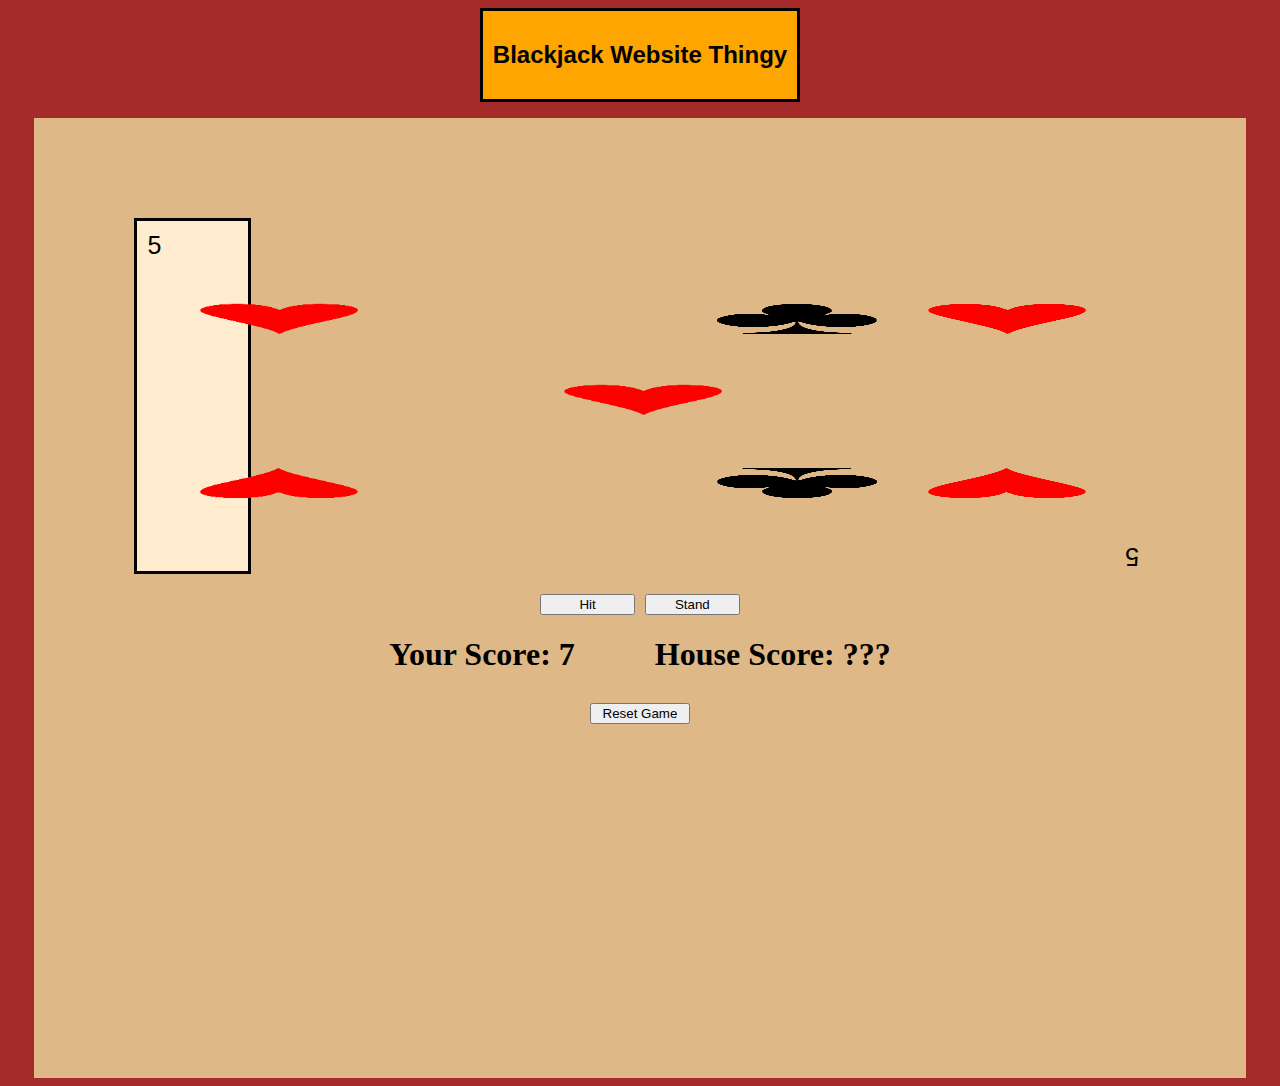
==== commit fec74984: "Fixed Thing" ====
--- a/Blackjack/index.html
+++ b/Blackjack/index.html
@@ -353,6 +353,65 @@
                                 <img src="Images/Card_club.png" class="images" id="E4C6S8">
                                 <img src="Images/Card_club.png" class="images" id="E4C6S9">
                                 <img src="Images/Card_club.png" class="images" id="E4C6S10">
+                                <div class="symbolSpacer"></div>
+                            </div>
+
+                        </div>
+                        <div class="flip-card-back">
+
+                        </div>
+                    </div>
+                </div>
+
+                <div class="tab"></div>
+
+                <div class="flip-card" style="margin-left:0;visibility: hidden;animation: spin4 1s 6s forwards">
+                    <div class="flip-card-inner">
+                        <div class="flip-card-front">
+                            <div class="cardContainerThing">
+                                <p class="number">0</p>
+                                <p class="numberBottom">0</p>
+                            </div>
+
+                            <div class="cardContainerThingCenter">
+                                <div class="symbolSpacer"></div>
+                                <img src="Images/Card_club.png" class="images" id="E3C7S1">
+                                <img src="Images/Card_club.png" class="images" id="E3C7S2">
+                                <img src="Images/Card_club.png" class="images" id="E3C7S3">
+                                <div class="symbolSpacer"></div>
+                                <div class="flexBreak"></div>
+                                <div class="symbolSpacer"></div>
+                                <img src="Images/Card_club.png" class="images" id="E3C7S4">
+                                <img src="Images/Card_club.png" class="images" id="E3C7S5">
+                                <img src="Images/Card_club.png" class="images" id="E3C7S6">
+                                <div class="symbolSpacer"></div>
+                                <div class="flexBreak"></div>
+                                <div class="symbolSpacer"></div>
+                                <img src="Images/Card_club.png" class="images" id="E3C7S7">
+                                <img src="Images/Card_club.png" class="images" id="E3C7S8">
+                                <img src="Images/Card_club.png" class="images" id="E3C7S9">
+                                <div class="symbolSpacer"></div>
+                            </div>
+                            
+                            <div class="cardContainerThingCenter">
+                                <div class="symbolSpacer"></div>
+                                <img src="Images/Card_club.png" class="images" id="E4C7S1">
+                                <img src="Images/Card_club.png" class="images" id="E4C7S2">
+                                <img src="Images/Card_club.png" class="images" id="E4C7S3">
+                                <img src="Images/Card_club.png" class="images" id="E4C7S4">
+                                <div class="symbolSpacer"></div>
+                                <div class="flexBreak"></div>
+                                <div style="width: 50px;height: 70px;background-color: transparent;"></div>
+                                <img src="Images/Card_club.png" class="images" id="E4C7S5">
+                                <div style="width: 50px;height: 10px;background-color: transparent;"></div>
+                                <img src="Images/Card_club.png" class="images" id="E4C7S6">
+                                <div style="width: 50px;height: 70px;background-color: transparent;"></div>
+                                <div class="flexBreak"></div>
+                                <div class="symbolSpacer"></div>
+                                <img src="Images/Card_club.png" class="images" id="E4C7S7">
+                                <img src="Images/Card_club.png" class="images" id="E4C7S8">
+                                <img src="Images/Card_club.png" class="images" id="E4C7S9">
+                                <img src="Images/Card_club.png" class="images" id="E4C7S10">
                                 <div class="symbolSpacer"></div>
                             </div>
 
